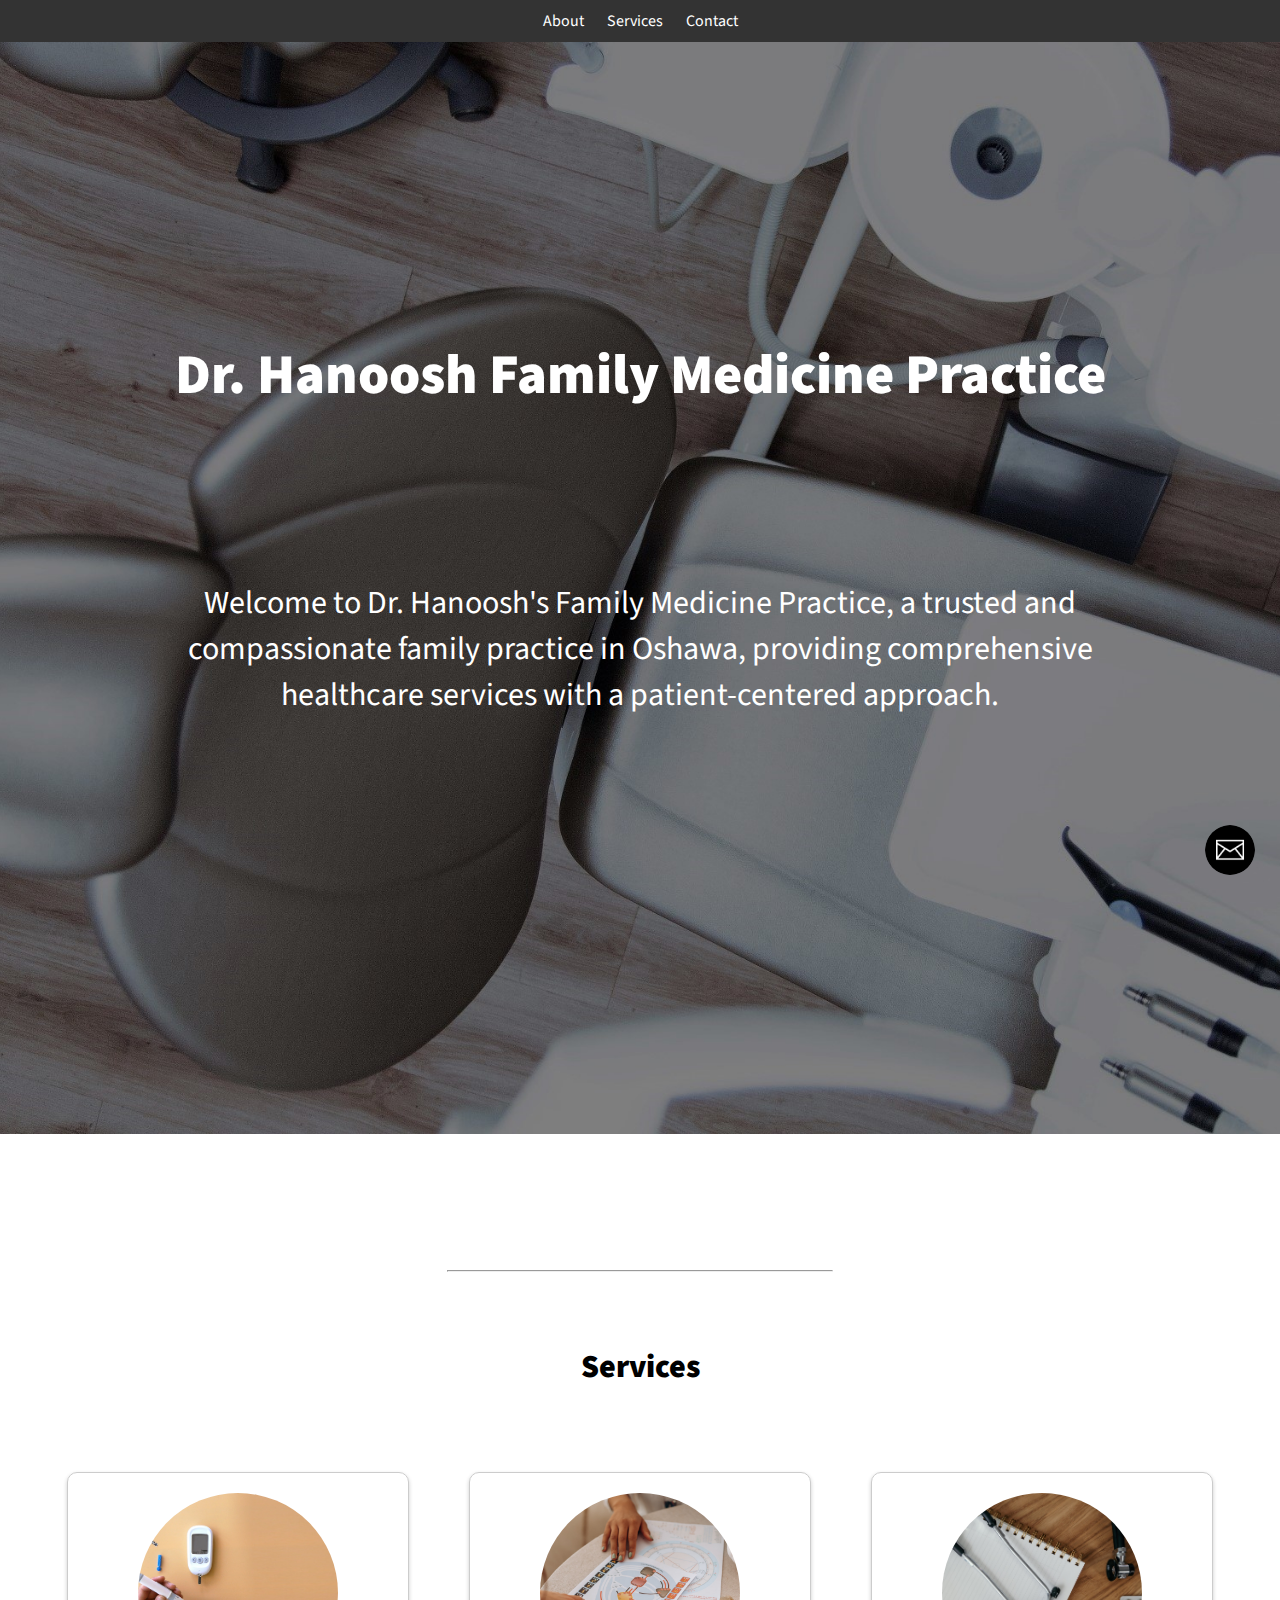
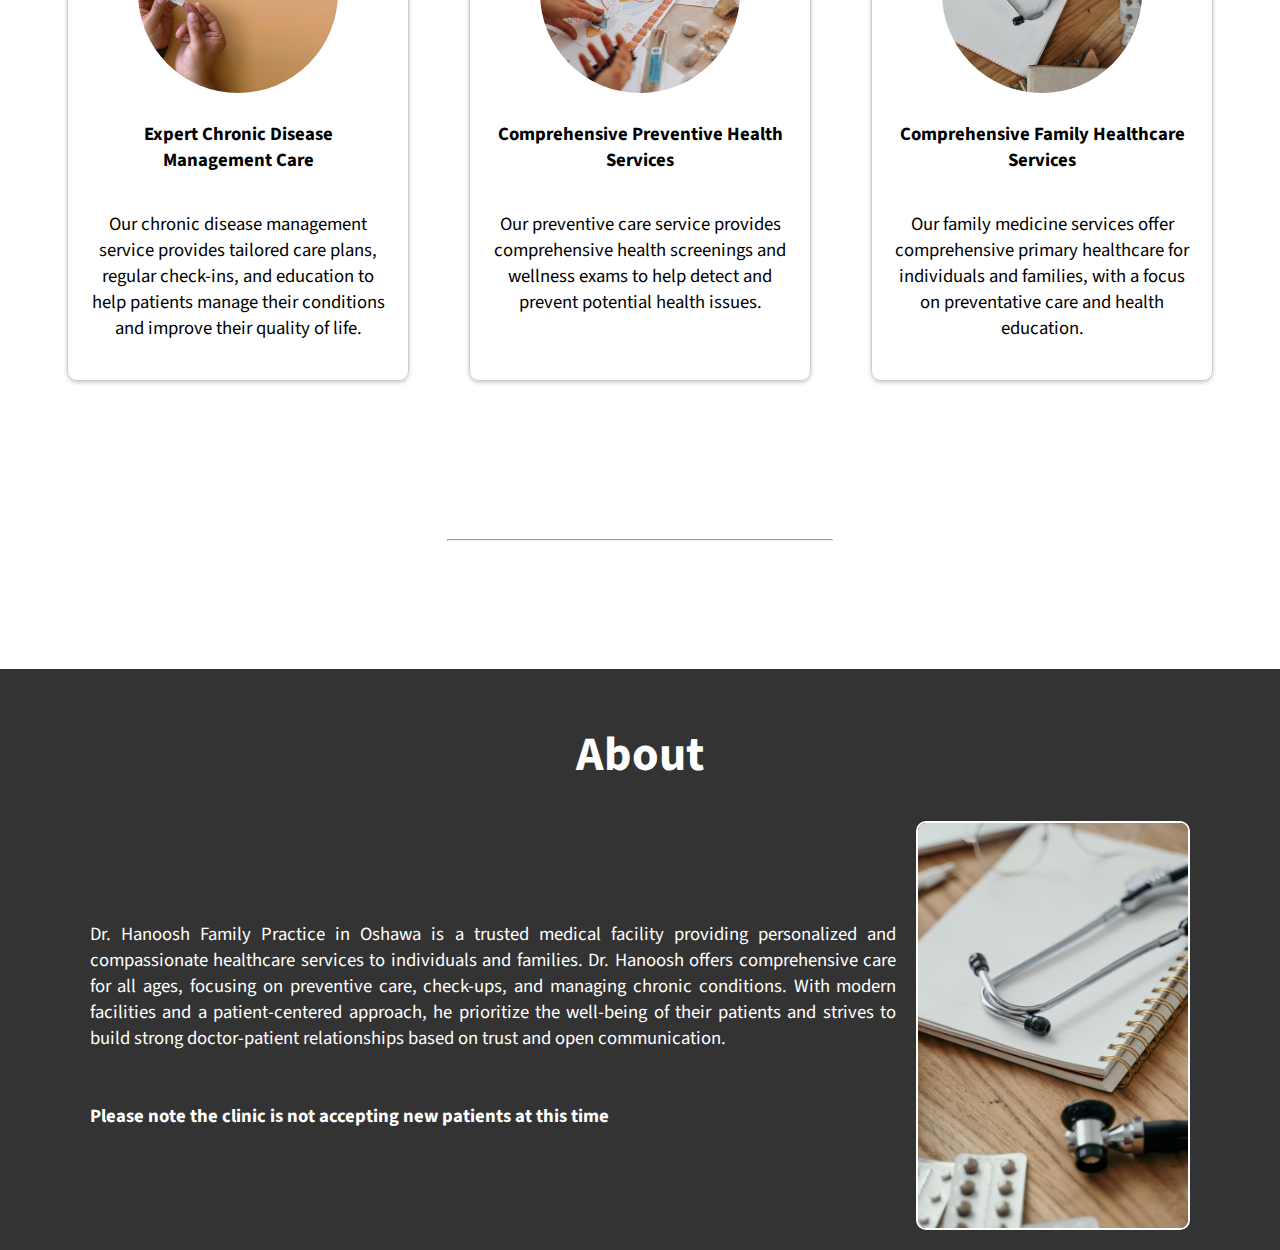
==== index.html @ 09a57700 "Add files via upload" ====
<!DOCTYPE html>
<html lang="en">
<head>
    <meta charset="UTF-8">
    <meta name="viewport" content="width=device-width, initial-scale=1.0">
    <title>Dr. Hanoosh</title>
    <link rel="stylesheet" href="styles.css"> <!-- External CSS file for styling -->
    <link rel="preconnect" href="https://fonts.googleapis.com">
    <link rel="preconnect" href="https://fonts.gstatic.com" crossorigin>
    <link href="https://fonts.googleapis.com/css2?family=Cairo:wght@300;400&family=Raleway:wght@300;700&family=Source+Sans+Pro:wght@300&display=swap" rel="stylesheet">
    <style>
        body {
            display: flex;
            flex-direction: column;
            align-items: center;
            justify-content: center;
            min-height: 100vh;
            margin: 0;
            padding: 0;
            font-family: 'Cairo', sans-serif;
            font-family: 'Raleway', sans-serif;
            font-family: 'Source Sans Pro', sans-serif;
            overflow-x: hidden;
        }

        ul {
            list-style-type: none;
        }

        .card-container {
            display: flex;
            justify-content: center;
        }

        .card {
            display: flex;
            flex-direction: column;
            align-items: center;
            text-align: center;
            width: 300px;
            padding: 20px;
            border: 1px solid #ccc;
            border-radius: 10px;
            margin: 30px;
            transition: transform 0.3s, box-shadow 0.3s;
            box-shadow: 0 2px 4px rgba(0, 0, 0, 0.2);
            margin-top:5%;
        }

            .card img {
                width: 200px;
                height: 200px;
                object-fit: cover;
                border-radius: 50%;
                margin-bottom: 10px;
            }

            .card:hover {
                transform: scale(1.1);
                box-shadow: 0 4px 8px rgba(0, 0, 0, 0.5);
            }


        header {
            width: 100%;
            background-color: #333;
            padding: 10px 0;
            color: white;
            text-align: center;

        }

            header h1 {
                margin: 0;
                font-size: 24px;
            }

        nav ul {
            list-style-type: none;
            margin: 0;
            padding: 0;
        }

            nav ul li {
                display: inline;
                margin: 0 10px;
            }

                nav ul li a {
                    text-decoration: none;
                    color: #fff;
                }

        section {
            width: 100%;
            padding: 20px;
            text-align: center;
        }

        footer {
            width: 100%;
            background-color: #333;
            padding: 10px 0;
            color: #fff;
            text-align: center;
            position: fixed;
            bottom: 0;
        }

        #about {
            background-image: url("uno.jpg");
            background-repeat: no-repeat;
            background-size: cover;
            width: 100%;
            color: white;
            margin-bottom: 10%;
            padding-top: 20%;
            padding-bottom: 20%;
        }
        hr{
            width:30%;
        }
        #end {
            background-color: #333;
            color:white;
        }
        .About {
            display: flex;
            align-items: center;
            padding-left: 7%;
            padding-right: 7%;
        }

            .About p {
                flex: 1;
            }

            .About img {
                width: 270px;
                height: auto;
                border: 2px solid #fff;
                border-radius: 10px;
                margin-left: 20px;
            }
            p{
                font-size:14pt;
            }



        .floating-contact-form {
            position: fixed;
            bottom: 20px;
            right: 20px;
            z-index: 9999;
        }

        .toggle-form {
            cursor: pointer;
            display: flex;
            align-items: center;
            justify-content: center;
            border: none;
            background-color: transparent;
            border-radius: 50%;
            width: 60px;
            height: 60px;
            padding: 0;
            transition: transform 0.5s ease, box-shadow 0.3s;
        }

            .toggle-form img {
                border-radius: 50%;
            }

            .toggle-form:hover {
                transform: translateY(-5px);
                box-shadow: 0 6px 12px rgba(0, 0, 0, 0.3);
            }

        .contact-form-container {
            display: none;
            position: absolute;
            bottom: 50px;
            right: 0;
            width: 300px;
            padding: 20px;
            background-color: #fff;
            border-radius: 5px;
            box-shadow: 0 10px 14px rgba(0, 0, 0, 0.3);
        }

            .contact-form-container h3 {
                margin-top: 0;
                font-size: 18px;
                text-align: center;
            }

            .contact-form-container form input,
            .contact-form-container form textarea {
                width: 100%;
                margin-bottom: 10px;
                padding: 8px;
                border: 1px solid #ccc;
                border-radius: 5px;
                box-sizing: border-box;
                display: block;
                margin-left: auto;
                margin-right: auto;
            }

            .contact-form-container form textarea {
                height: 80px;
            }

            .contact-form-container form button {
                background-color: #337ab7;
                color: white;
                border: none;
                padding: 10px 20px;
                cursor: pointer;
                display: block;
                margin-left: auto;
                margin-right: auto;
            }



        
    </style>
</head>
<body>
    <header>
        <nav>
            <ul>
                <li><a href="#ab" onclick="scrollToAbout()">About</a></li>
                <li><a href="#service" onclick="scrollToAbout()">Services</a></li>
                <li><a href="#e">Contact</a></li>
            </ul>
        </nav>
    </header>

    <section id="about">
        <div class="mt-4">
            <h1 style="font-size:42pt;"><b>Dr. Hanoosh Family Medicine Practice</b></h1>
            <p style="padding:10%; font-size:xx-large;">Welcome to Dr. Hanoosh's Family Medicine Practice, a trusted and compassionate family practice in Oshawa, providing comprehensive healthcare services with a patient-centered approach.</p>
        </div>
        <spacer></spacer>

    </section>

    <hr />

    <h1 style="align-content:center; margin-top:5%;" id="service"><b>Services</b></h1>
    <div class="card-container">
        <div class="card">
            <img src="c1.jpg" alt="Image 1">
            <h3>Expert Chronic Disease Management Care</h3>
            <p>Our chronic disease management service provides tailored care plans, regular check-ins, and education to help patients manage their conditions and improve their quality of life.</p>
        </div>

        <div class="card">
            <img src="image2.jpg" alt="Image 2">
            <h3>Comprehensive Preventive Health Services</h3>
            <p>Our preventive care service provides comprehensive health screenings and wellness exams to help detect and prevent potential health issues.</p>
        </div>

        <div class="card">
            <img src="image3.jpg" alt="Image 3">
            <h3>Comprehensive Family Healthcare Services</h3>
            <p>Our family medicine services offer comprehensive primary healthcare for individuals and families, with a focus on preventative care and health education.</p>
        </div>
    </div>
    <hr style="margin:10%" />
    <section id="end">
        <h1 style="font-size:36pt;" id="ab">About</h1>
        <div class="About">
            <p style="text-align:justify;">
                Dr. Hanoosh Family Practice in Oshawa is a trusted medical facility providing personalized and compassionate healthcare services to individuals and families.
                Dr. Hanoosh offers comprehensive care for all ages, focusing on preventive care, check-ups, and managing chronic conditions.
                With modern facilities and a patient-centered approach,
                he prioritize the well-being of their patients and strives to build strong doctor-patient relationships based on trust and open communication.
                <br /><br /> </br><b>Please note the clinic is not accepting new patients at this time</b>
            </p>

            <img src="doctor.jpg" alt="Doctor Image">
        </div>

    </section>
    </div>


    <script src="https://code.jquery.com/jquery-3.6.0.min.js"></script>

    <script>
        $(document).ready(function () {
            $('a[href^="#"]').on('click', function (event) {
                event.preventDefault();
                var target = $(this.getAttribute('href'));
                if (target.length) {
                    $('html, body').stop().animate({
                        scrollTop: target.offset().top
                    }, 1000);
                }
            });
        });



    </script>

    <div class="floating-contact-form">
        <button class="toggle-form" onclick="toggleContactForm()">
            <img src="email.png" alt="Email" width="50" height="50">
        </button>

        <div class="contact-form-container">
            <h3>Contact Form</h3>
            <form id="contact-form" onsubmit="submitContactForm(event)">
                <input type="text" name="name" placeholder="Your Name" required>
                <input type="email" name="email" placeholder="Your Email" required>
                <textarea name="message" placeholder="Your Message" required></textarea>
                <button type="submit">Send</button>
            </form>
        </div>
    </div>

    <script>
        function toggleContactForm() {
            var formContainer = document.querySelector('.contact-form-container');
            formContainer.style.display = formContainer.style.display === 'none' ? 'block' : 'none';
        }

        function submitContactForm(event) {
            event.preventDefault();

            // Get the form values
            var name = document.querySelector('input[name="name"]').value;
            var email = document.querySelector('input[name="email"]').value;
            var message = document.querySelector('textarea[name="message"]').value;

            // Create a FormData object
            var formData = new FormData();
            formData.append('name', name);
            formData.append('email', email);
            formData.append('message', message);

            // Use AJAX to send the form data to the PHP script
            var xhr = new XMLHttpRequest();
            xhr.open('POST', 'contact-form-handler.php', true);
            xhr.onload = function () {
                if (this.status === 200 && this.responseText.trim() == 'success') {
                    // The email was successfully sent
                    // Clear the form inputs
                    document.querySelector('#contact-form').reset();
                } else {
                    // Something went wrong
                    console.error('An error occurred: ' + this.responseText);
                }
            };
            xhr.send(formData);
        }

    </script>






</body>

</html>
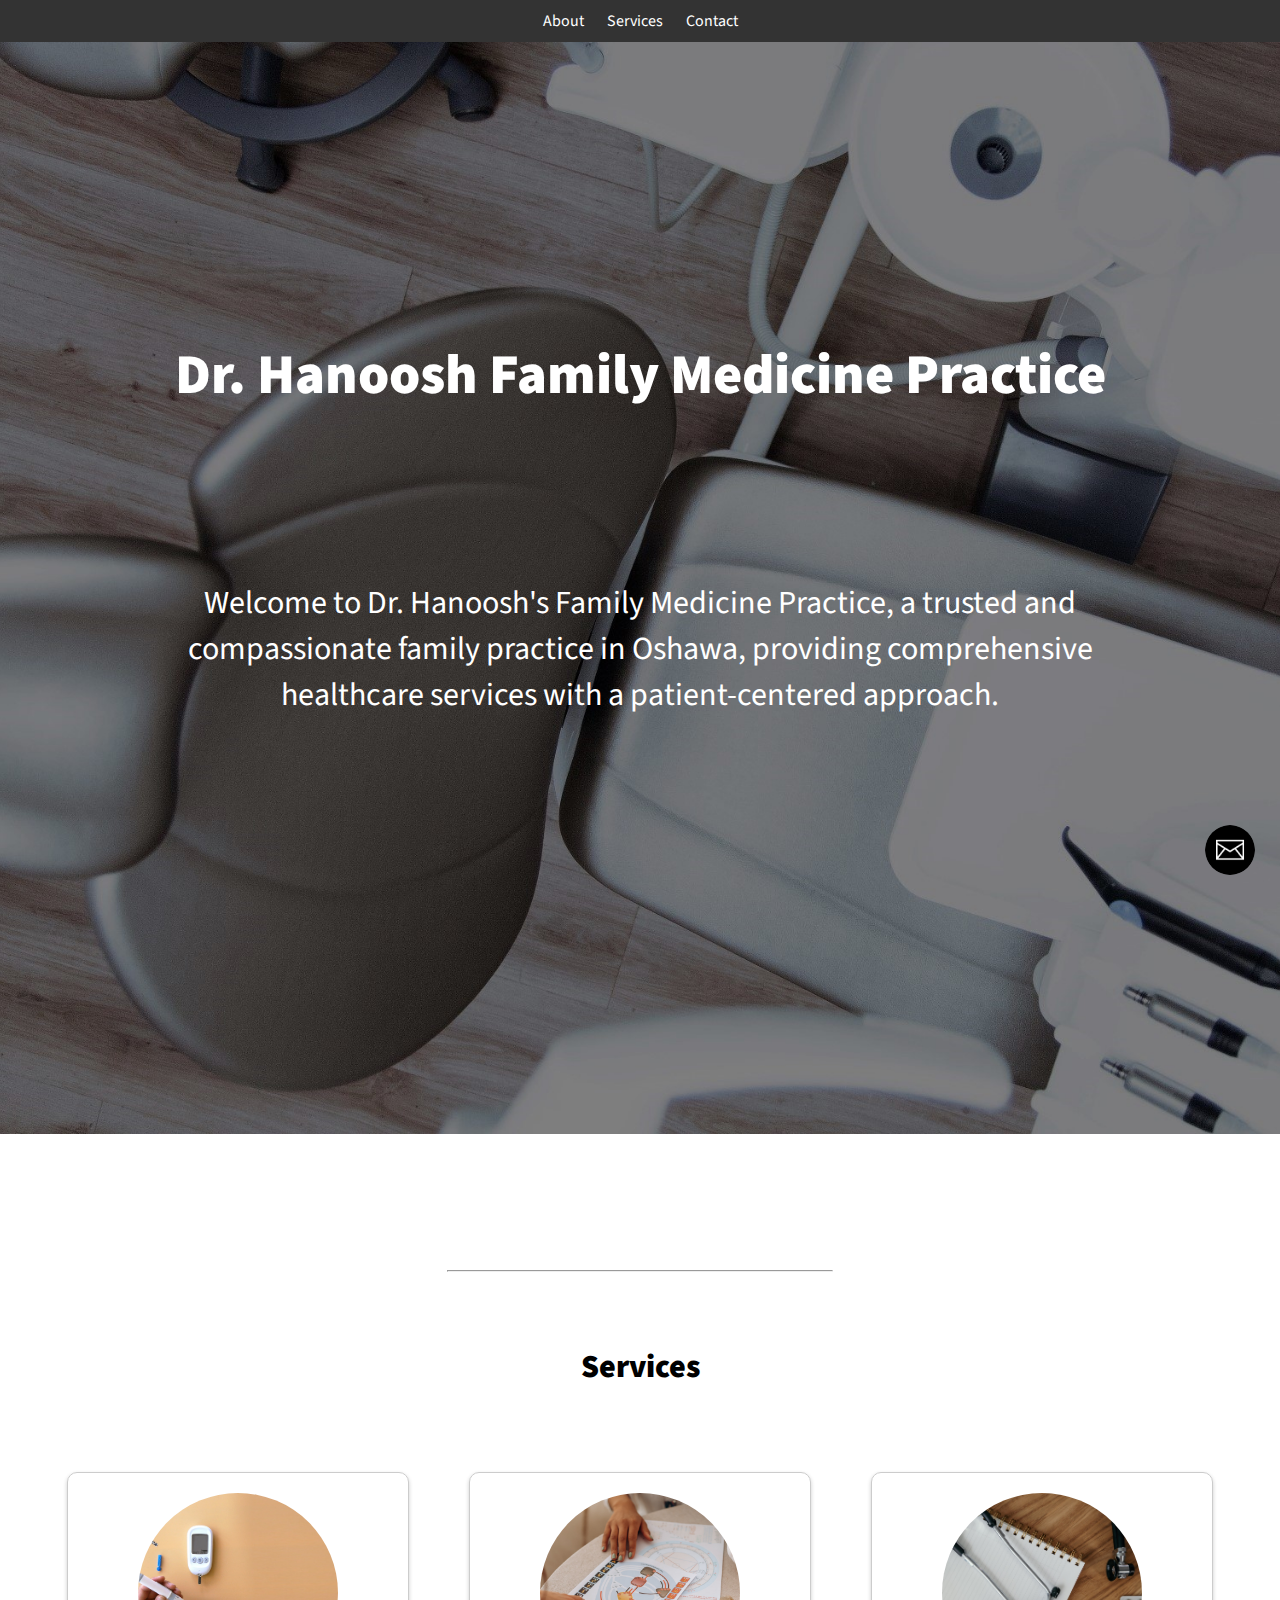
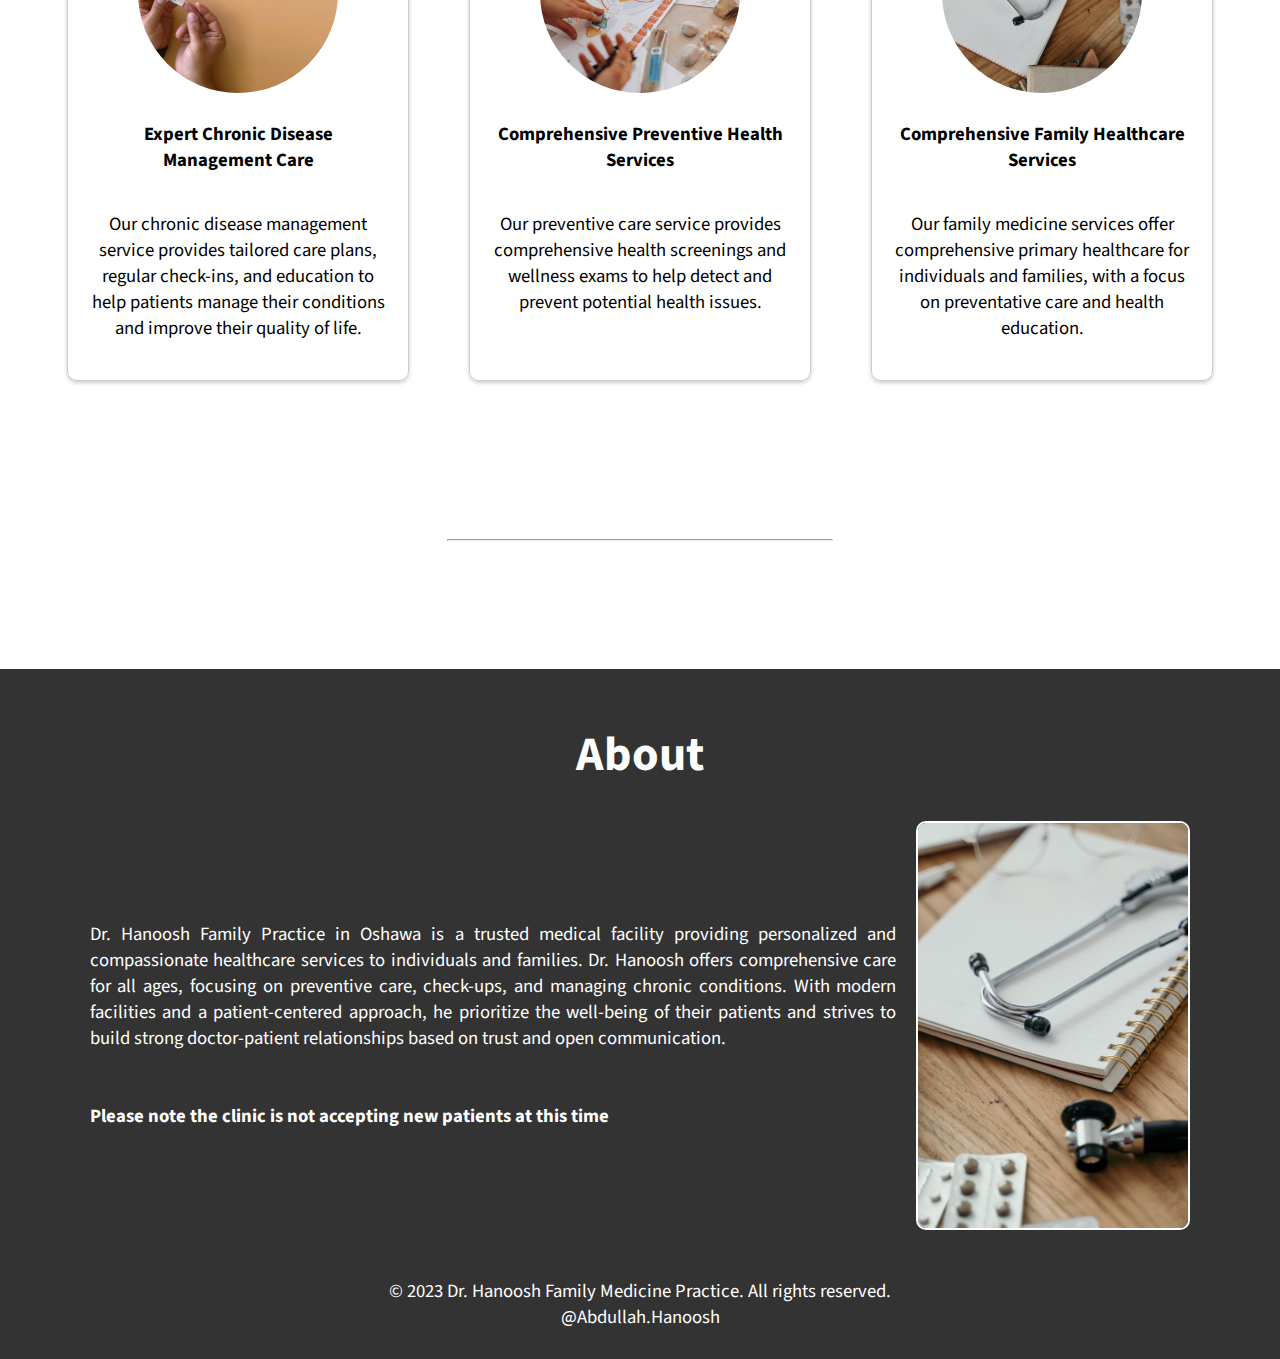
==== commit 110748c0: "Add files via upload" ====
--- a/index.html
+++ b/index.html
@@ -1,4 +1,4 @@
-<!DOCTYPE html>
+﻿<!DOCTYPE html>
 <html lang="en">
 <head>
     <meta charset="UTF-8">
@@ -8,6 +8,7 @@
     <link rel="preconnect" href="https://fonts.googleapis.com">
     <link rel="preconnect" href="https://fonts.gstatic.com" crossorigin>
     <link href="https://fonts.googleapis.com/css2?family=Cairo:wght@300;400&family=Raleway:wght@300;700&family=Source+Sans+Pro:wght@300&display=swap" rel="stylesheet">
+    <meta name="viewport" content="width=device-width, initial-scale=1.0">
     <style>
         body {
             display: flex;
@@ -21,6 +22,12 @@
             font-family: 'Raleway', sans-serif;
             font-family: 'Source Sans Pro', sans-serif;
             overflow-x: hidden;
+            display: flex;
+            flex-direction: column;
+        }
+
+        main {
+            flex: 1 0 auto;
         }
 
         ul {
@@ -44,7 +51,7 @@
             margin: 30px;
             transition: transform 0.3s, box-shadow 0.3s;
             box-shadow: 0 2px 4px rgba(0, 0, 0, 0.2);
-            margin-top:5%;
+            margin-top: 5%;
         }
 
             .card img {
@@ -67,7 +74,6 @@
             padding: 10px 0;
             color: white;
             text-align: center;
-
         }
 
             header h1 {
@@ -100,11 +106,10 @@
         footer {
             width: 100%;
             background-color: #333;
+            color: #fff;
             padding: 10px 0;
-            color: #fff;
             text-align: center;
-            position: fixed;
-            bottom: 0;
+            flex-shrink: 0;
         }
 
         #about {
@@ -117,13 +122,16 @@
             padding-top: 20%;
             padding-bottom: 20%;
         }
-        hr{
-            width:30%;
-        }
+
+        hr {
+            width: 30%;
+        }
+
         #end {
             background-color: #333;
-            color:white;
-        }
+            color: white;
+        }
+
         .About {
             display: flex;
             align-items: center;
@@ -142,9 +150,10 @@
                 border-radius: 10px;
                 margin-left: 20px;
             }
-            p{
-                font-size:14pt;
-            }
+
+        p {
+            font-size: 14pt;
+        }
 
 
 
@@ -223,10 +232,6 @@
                 margin-left: auto;
                 margin-right: auto;
             }
-
-
-
-        
     </style>
 </head>
 <body>
@@ -235,7 +240,7 @@
             <ul>
                 <li><a href="#ab" onclick="scrollToAbout()">About</a></li>
                 <li><a href="#service" onclick="scrollToAbout()">Services</a></li>
-                <li><a href="#e">Contact</a></li>
+                <li><a href="contact.html">Contact</a></li>
             </ul>
         </nav>
     </header>
@@ -366,7 +371,11 @@
 
 
 
-
+    <footer>
+        <div class="footer-container">
+            <p>&copy; 2023 Dr. Hanoosh Family Medicine Practice. All rights reserved.<br />@Abdullah.Hanoosh</p>
+        </div>
+    </footer>
 
 </body>
 
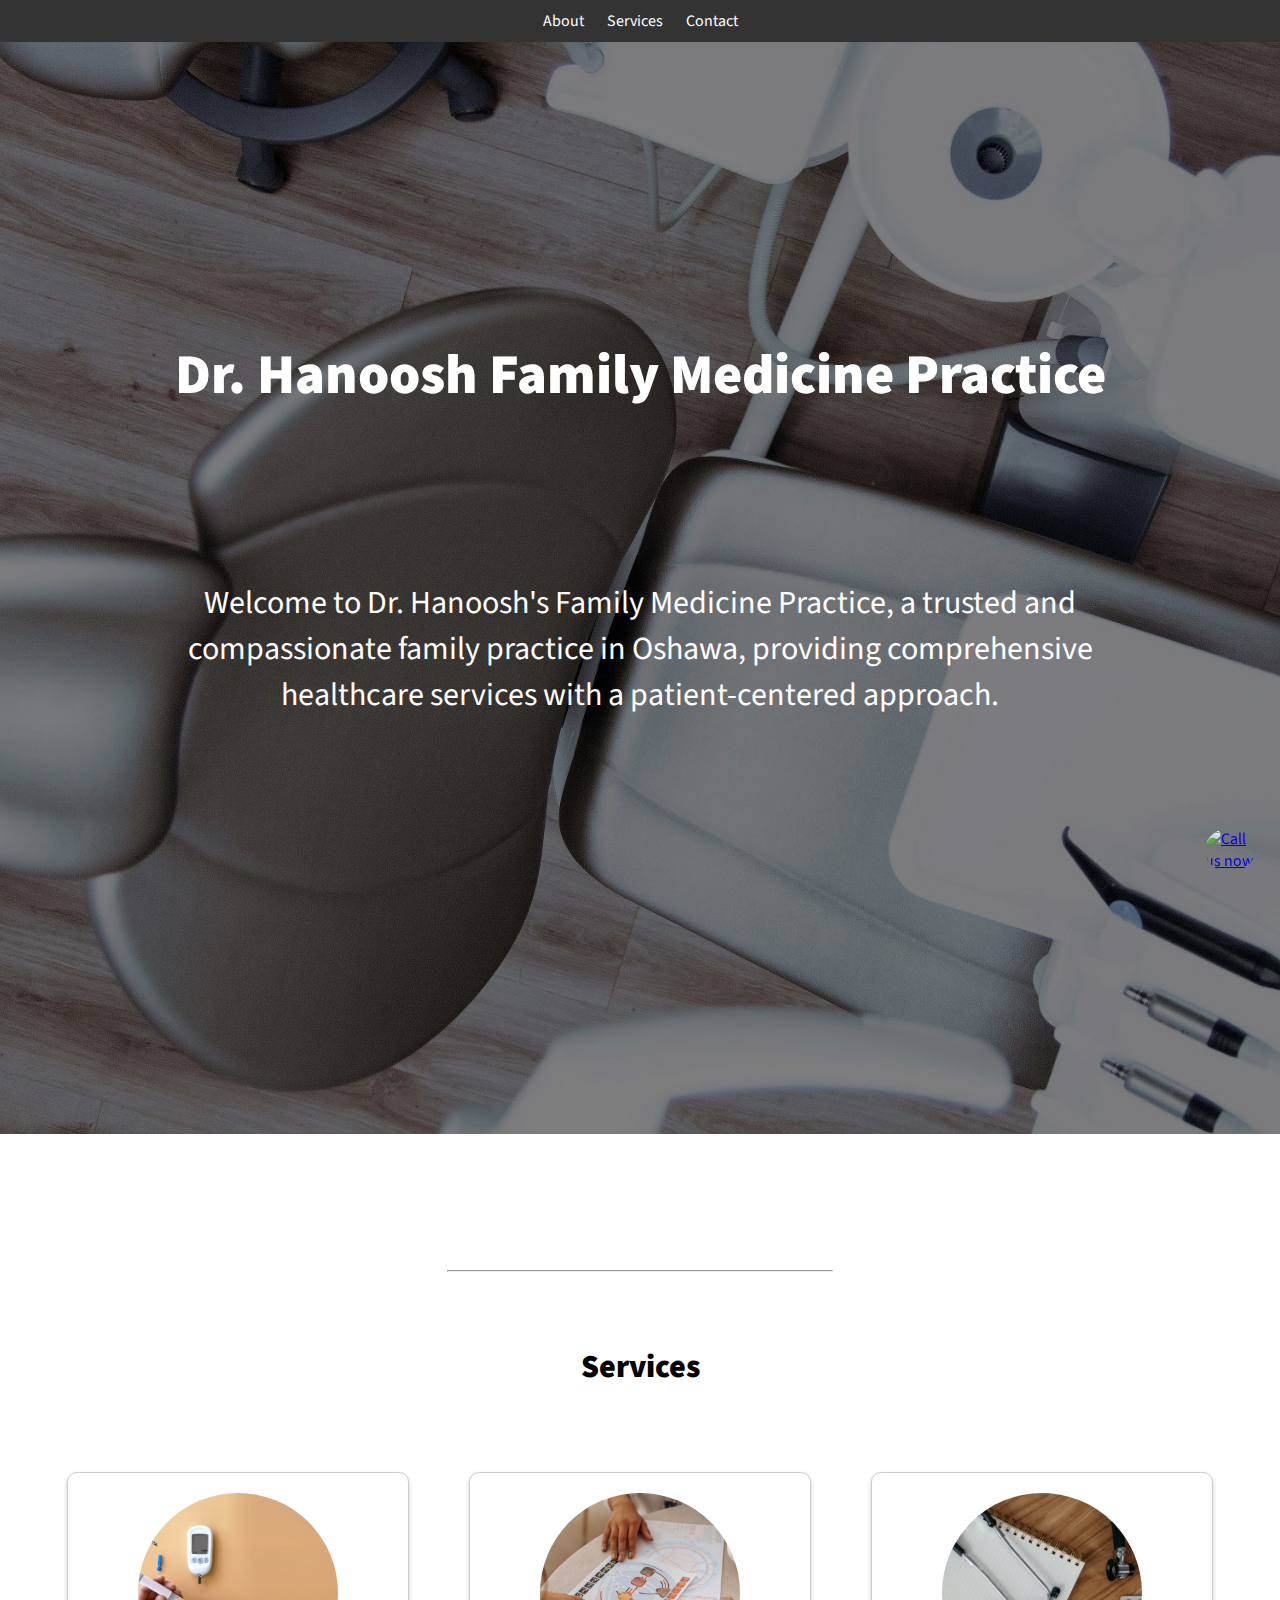
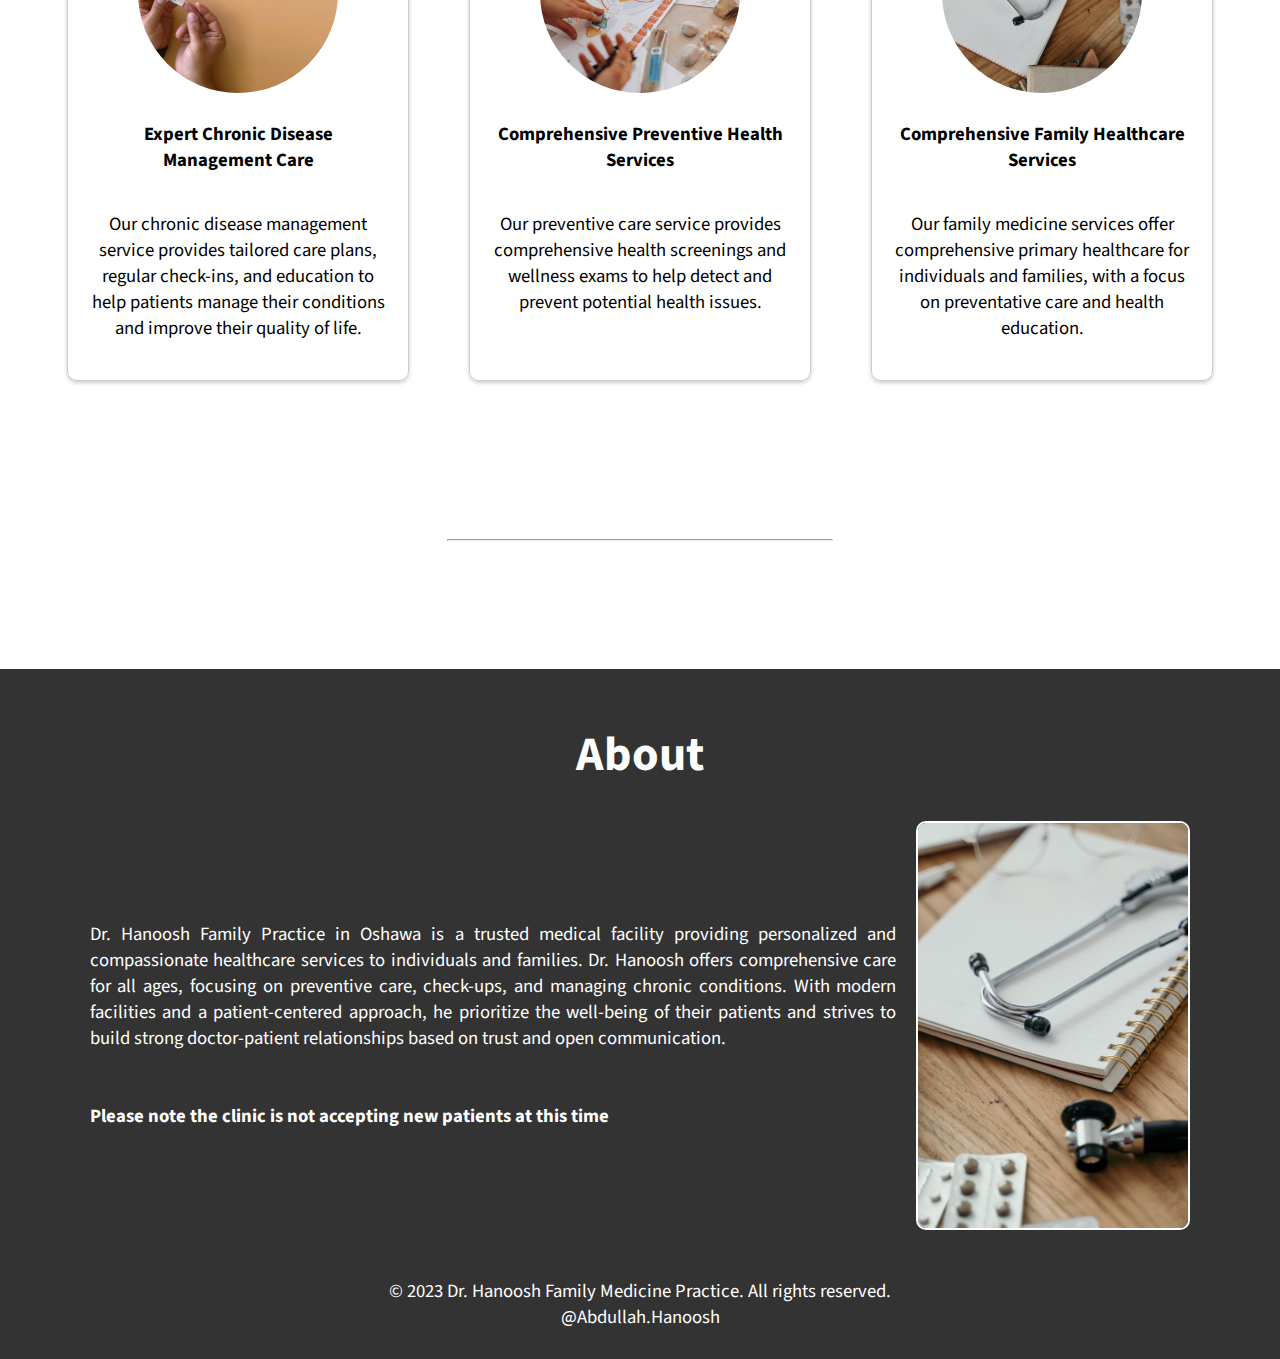
==== commit f1a84a41: "Update index.html" ====
--- a/index.html
+++ b/index.html
@@ -1,4 +1,4 @@
-﻿<!DOCTYPE html>
+<!DOCTYPE html>
 <html lang="en">
 <head>
     <meta charset="UTF-8">
@@ -25,6 +25,40 @@
             display: flex;
             flex-direction: column;
         }
+        @media screen and (max-width: 600px) {
+            body {
+                padding: 20px;
+            }
+
+            .card-container {
+                flex-direction: column;
+            }
+
+            .card {
+                margin: 10px auto;
+            }
+
+            .About {
+                flex-direction: column-reverse;
+                align-items: center;
+                text-align: center;
+            }
+
+                .About img {
+                    margin: 20px auto;
+                    width: 100%;
+                }
+
+            .floating-contact-form {
+                left: 20px;
+                right: 20px;
+            }
+
+            .contact-form-container {
+                width: 100%;
+                bottom: 70px;
+            }
+        }
 
         main {
             flex: 1 0 auto;
@@ -155,83 +189,7 @@
             font-size: 14pt;
         }
 
-
-
-        .floating-contact-form {
-            position: fixed;
-            bottom: 20px;
-            right: 20px;
-            z-index: 9999;
-        }
-
-        .toggle-form {
-            cursor: pointer;
-            display: flex;
-            align-items: center;
-            justify-content: center;
-            border: none;
-            background-color: transparent;
-            border-radius: 50%;
-            width: 60px;
-            height: 60px;
-            padding: 0;
-            transition: transform 0.5s ease, box-shadow 0.3s;
-        }
-
-            .toggle-form img {
-                border-radius: 50%;
-            }
-
-            .toggle-form:hover {
-                transform: translateY(-5px);
-                box-shadow: 0 6px 12px rgba(0, 0, 0, 0.3);
-            }
-
-        .contact-form-container {
-            display: none;
-            position: absolute;
-            bottom: 50px;
-            right: 0;
-            width: 300px;
-            padding: 20px;
-            background-color: #fff;
-            border-radius: 5px;
-            box-shadow: 0 10px 14px rgba(0, 0, 0, 0.3);
-        }
-
-            .contact-form-container h3 {
-                margin-top: 0;
-                font-size: 18px;
-                text-align: center;
-            }
-
-            .contact-form-container form input,
-            .contact-form-container form textarea {
-                width: 100%;
-                margin-bottom: 10px;
-                padding: 8px;
-                border: 1px solid #ccc;
-                border-radius: 5px;
-                box-sizing: border-box;
-                display: block;
-                margin-left: auto;
-                margin-right: auto;
-            }
-
-            .contact-form-container form textarea {
-                height: 80px;
-            }
-
-            .contact-form-container form button {
-                background-color: #337ab7;
-                color: white;
-                border: none;
-                padding: 10px 20px;
-                cursor: pointer;
-                display: block;
-                margin-left: auto;
-                margin-right: auto;
-            }
+       
     </style>
 </head>
 <body>
@@ -314,59 +272,45 @@
 
     </script>
 
-    <div class="floating-contact-form">
-        <button class="toggle-form" onclick="toggleContactForm()">
-            <img src="email.png" alt="Email" width="50" height="50">
-        </button>
-
-        <div class="contact-form-container">
-            <h3>Contact Form</h3>
-            <form id="contact-form" onsubmit="submitContactForm(event)">
-                <input type="text" name="name" placeholder="Your Name" required>
-                <input type="email" name="email" placeholder="Your Email" required>
-                <textarea name="message" placeholder="Your Message" required></textarea>
-                <button type="submit">Send</button>
-            </form>
-        </div>
+
+    <style>
+
+        .floating-call-button {
+            position: fixed;
+            bottom: 20px;
+            right: 20px;
+            z-index: 9999;
+        }
+
+        .toggle-form {
+            cursor: pointer;
+            display: flex;
+            align-items: center;
+            justify-content: center;
+            border: none;
+            background-color: transparent;
+            border-radius: 50%;
+            width: 60px;
+            height: 60px;
+            padding: 0;
+            transition: transform 0.5s ease, box-shadow 0.3s;
+        }
+
+            .toggle-form img {
+                border-radius: 50%;
+            }
+
+            .toggle-form:hover {
+                transform: translateY(-5px);
+                box-shadow: 0 6px 12px rgba(0, 0, 0, 0.3);
+            }
+    </style>
+    <div class="floating-call-button">
+        <a href="tel:+19052403455" class="toggle-form" title="Call">
+            <img src="po.png" style="width:50px; height:auto;" alt="Call us now">
+        </a>
     </div>
 
-    <script>
-        function toggleContactForm() {
-            var formContainer = document.querySelector('.contact-form-container');
-            formContainer.style.display = formContainer.style.display === 'none' ? 'block' : 'none';
-        }
-
-        function submitContactForm(event) {
-            event.preventDefault();
-
-            // Get the form values
-            var name = document.querySelector('input[name="name"]').value;
-            var email = document.querySelector('input[name="email"]').value;
-            var message = document.querySelector('textarea[name="message"]').value;
-
-            // Create a FormData object
-            var formData = new FormData();
-            formData.append('name', name);
-            formData.append('email', email);
-            formData.append('message', message);
-
-            // Use AJAX to send the form data to the PHP script
-            var xhr = new XMLHttpRequest();
-            xhr.open('POST', 'contact-form-handler.php', true);
-            xhr.onload = function () {
-                if (this.status === 200 && this.responseText.trim() == 'success') {
-                    // The email was successfully sent
-                    // Clear the form inputs
-                    document.querySelector('#contact-form').reset();
-                } else {
-                    // Something went wrong
-                    console.error('An error occurred: ' + this.responseText);
-                }
-            };
-            xhr.send(formData);
-        }
-
-    </script>
 
 
 
@@ -379,4 +323,4 @@
 
 </body>
 
-</html>+</html>
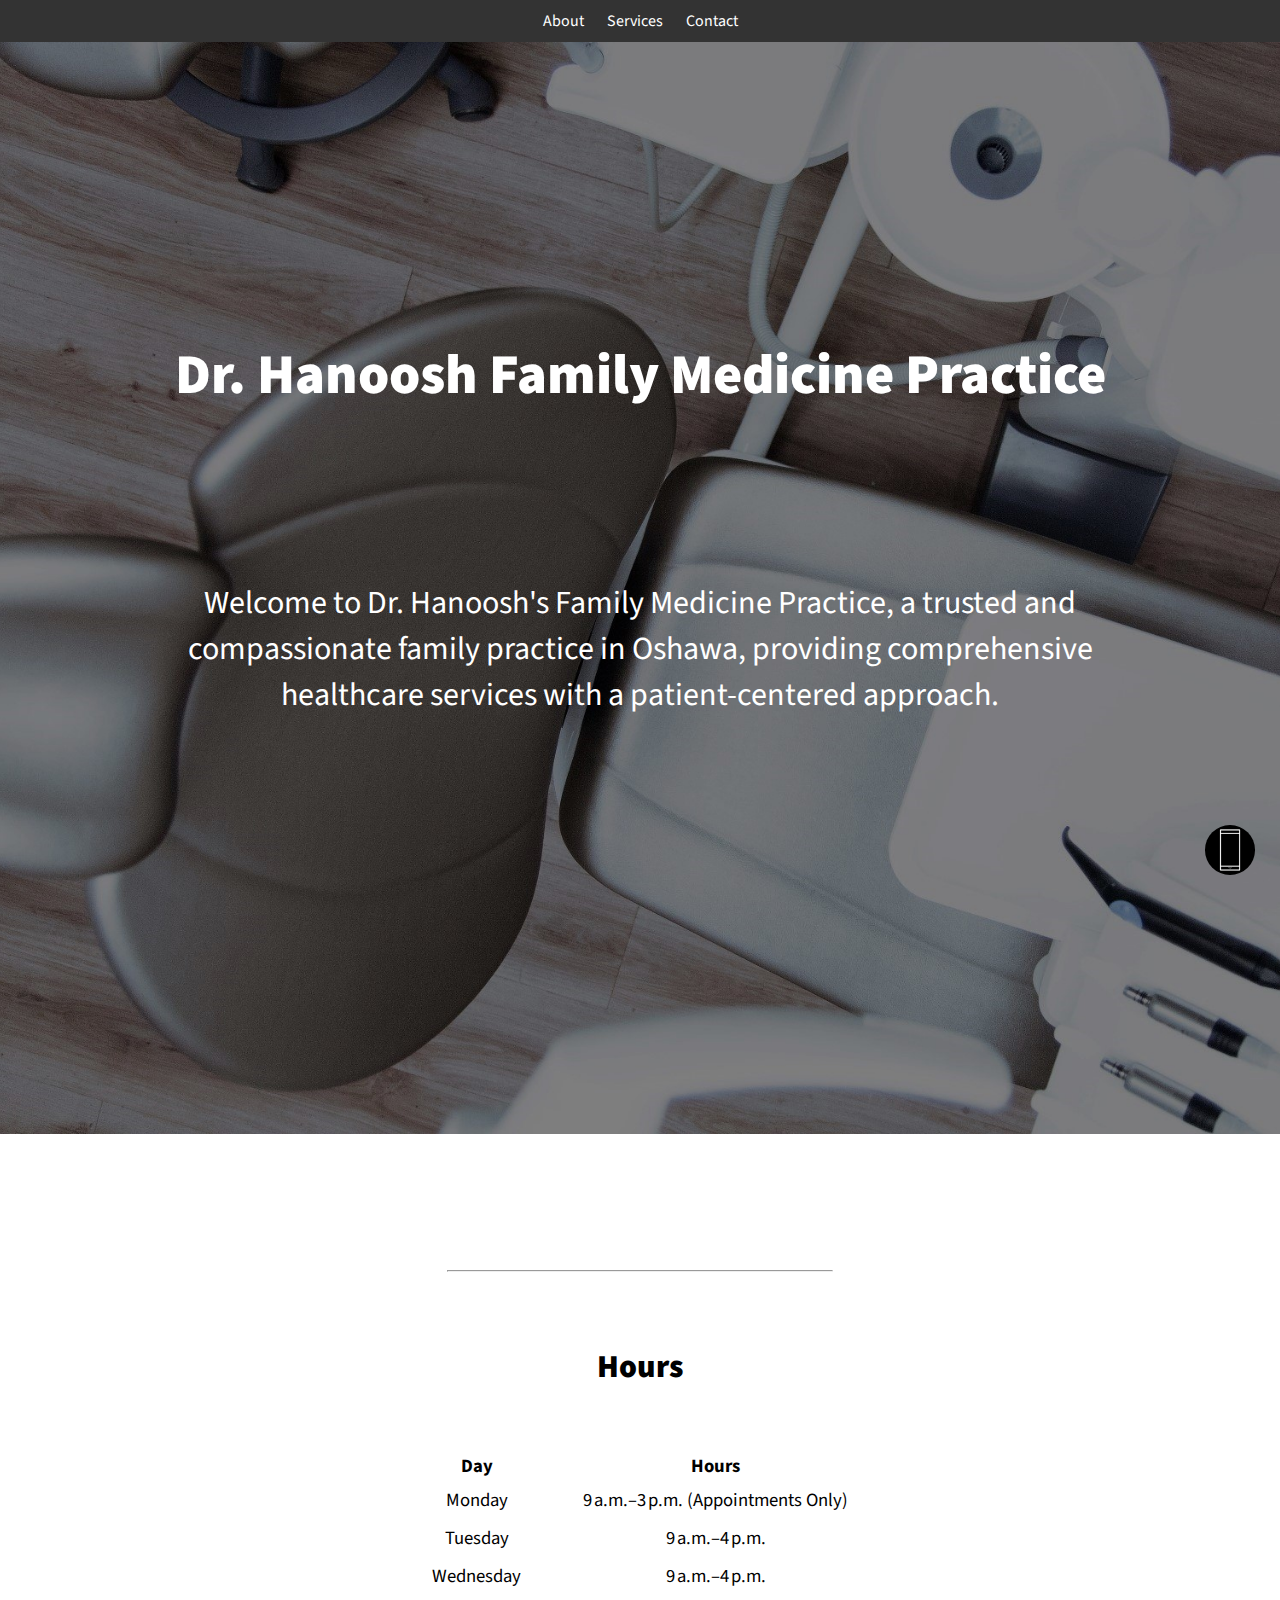
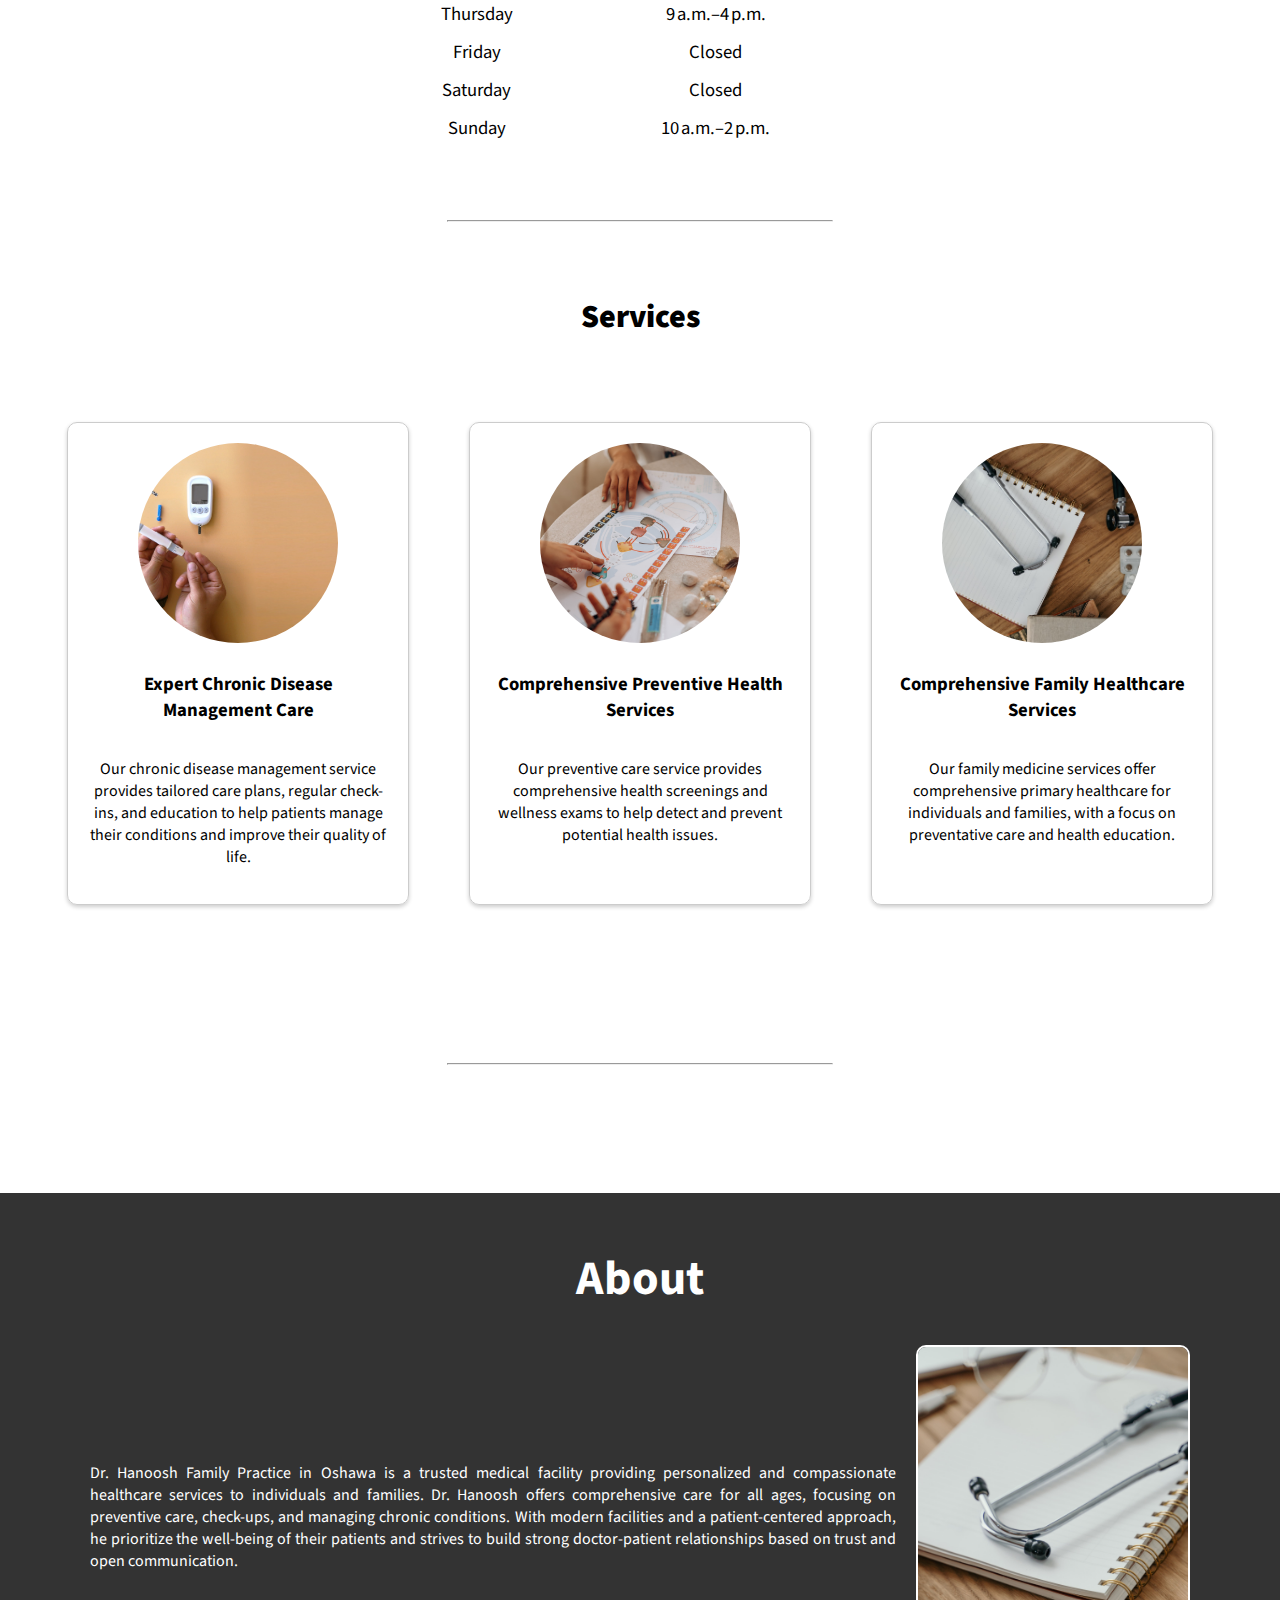
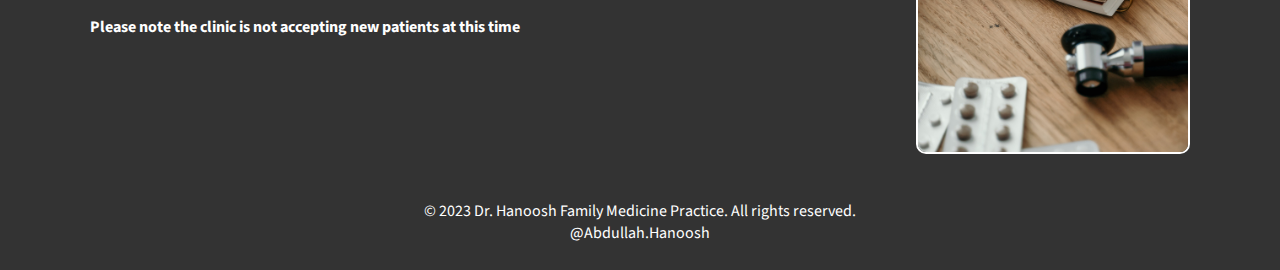
==== commit 4b871072: "Update index.html" ====
--- a/index.html
+++ b/index.html
@@ -184,11 +184,16 @@
                 border-radius: 10px;
                 margin-left: 20px;
             }
-
-        p {
-            font-size: 14pt;
-        }
-
+            
+            #htable{
+                font-size:14pt;
+                text-align:center;
+                table-layout:fixed;
+                
+            }
+                #htable td {
+                    padding: 5px 30px; /* Vertical and horizontal padding */
+                }
        
     </style>
 </head>
@@ -211,7 +216,45 @@
         <spacer></spacer>
 
     </section>
-
+    <hr />
+
+    <h1 style="align-content:center; margin-top:5%; left:50%" id="hours"><b>Hours</b></h1>
+    <div style="padding:5%; margin-top:-2%;" id="hrs">
+        <table id="htable">
+            <tr>
+                <th>Day</th>
+                <th>Hours</th>
+            </tr>
+            <tr>
+                <td>Monday</td>
+                <td>9 a.m.–3 p.m. (Appointments Only)</td>
+            </tr>
+            <tr>
+                <td>Tuesday</td>
+                <td>9 a.m.–4 p.m.</td>
+            </tr>
+            <tr>
+                <td>Wednesday</td>
+                <td>9 a.m.–4 p.m.</td>
+            </tr>
+            <tr>
+                <td>Thursday</td>
+                <td>9 a.m.–4 p.m.</td>
+            </tr>
+            <tr>
+                <td>Friday</td>
+                <td>Closed</td>
+            </tr>
+            <tr>
+                <td>Saturday</td>
+                <td>Closed</td>
+            </tr>
+            <tr>
+                <td>Sunday</td>
+                <td>10 a.m.–2 p.m.</td>
+            </tr>
+        </table>
+    </div>
     <hr />
 
     <h1 style="align-content:center; margin-top:5%;" id="service"><b>Services</b></h1>
@@ -323,4 +366,4 @@
 
 </body>
 
-</html>
+</html>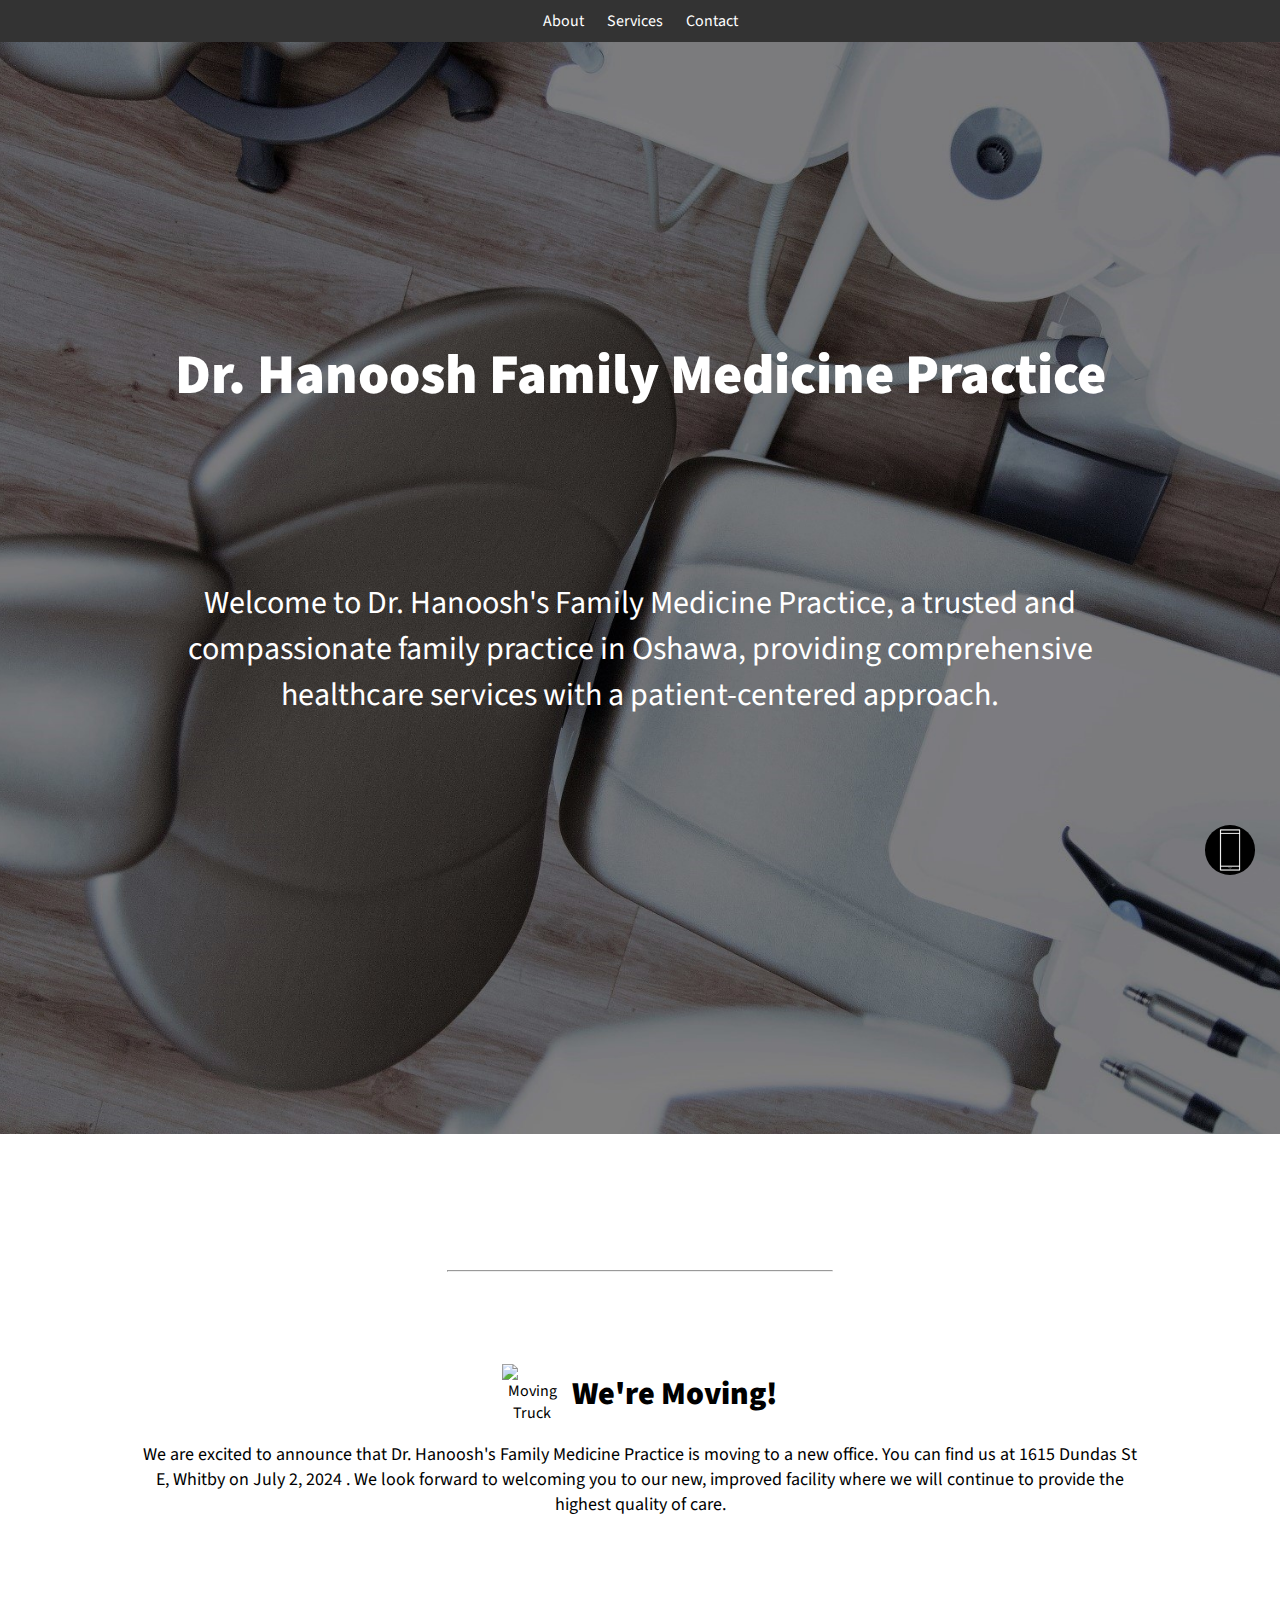
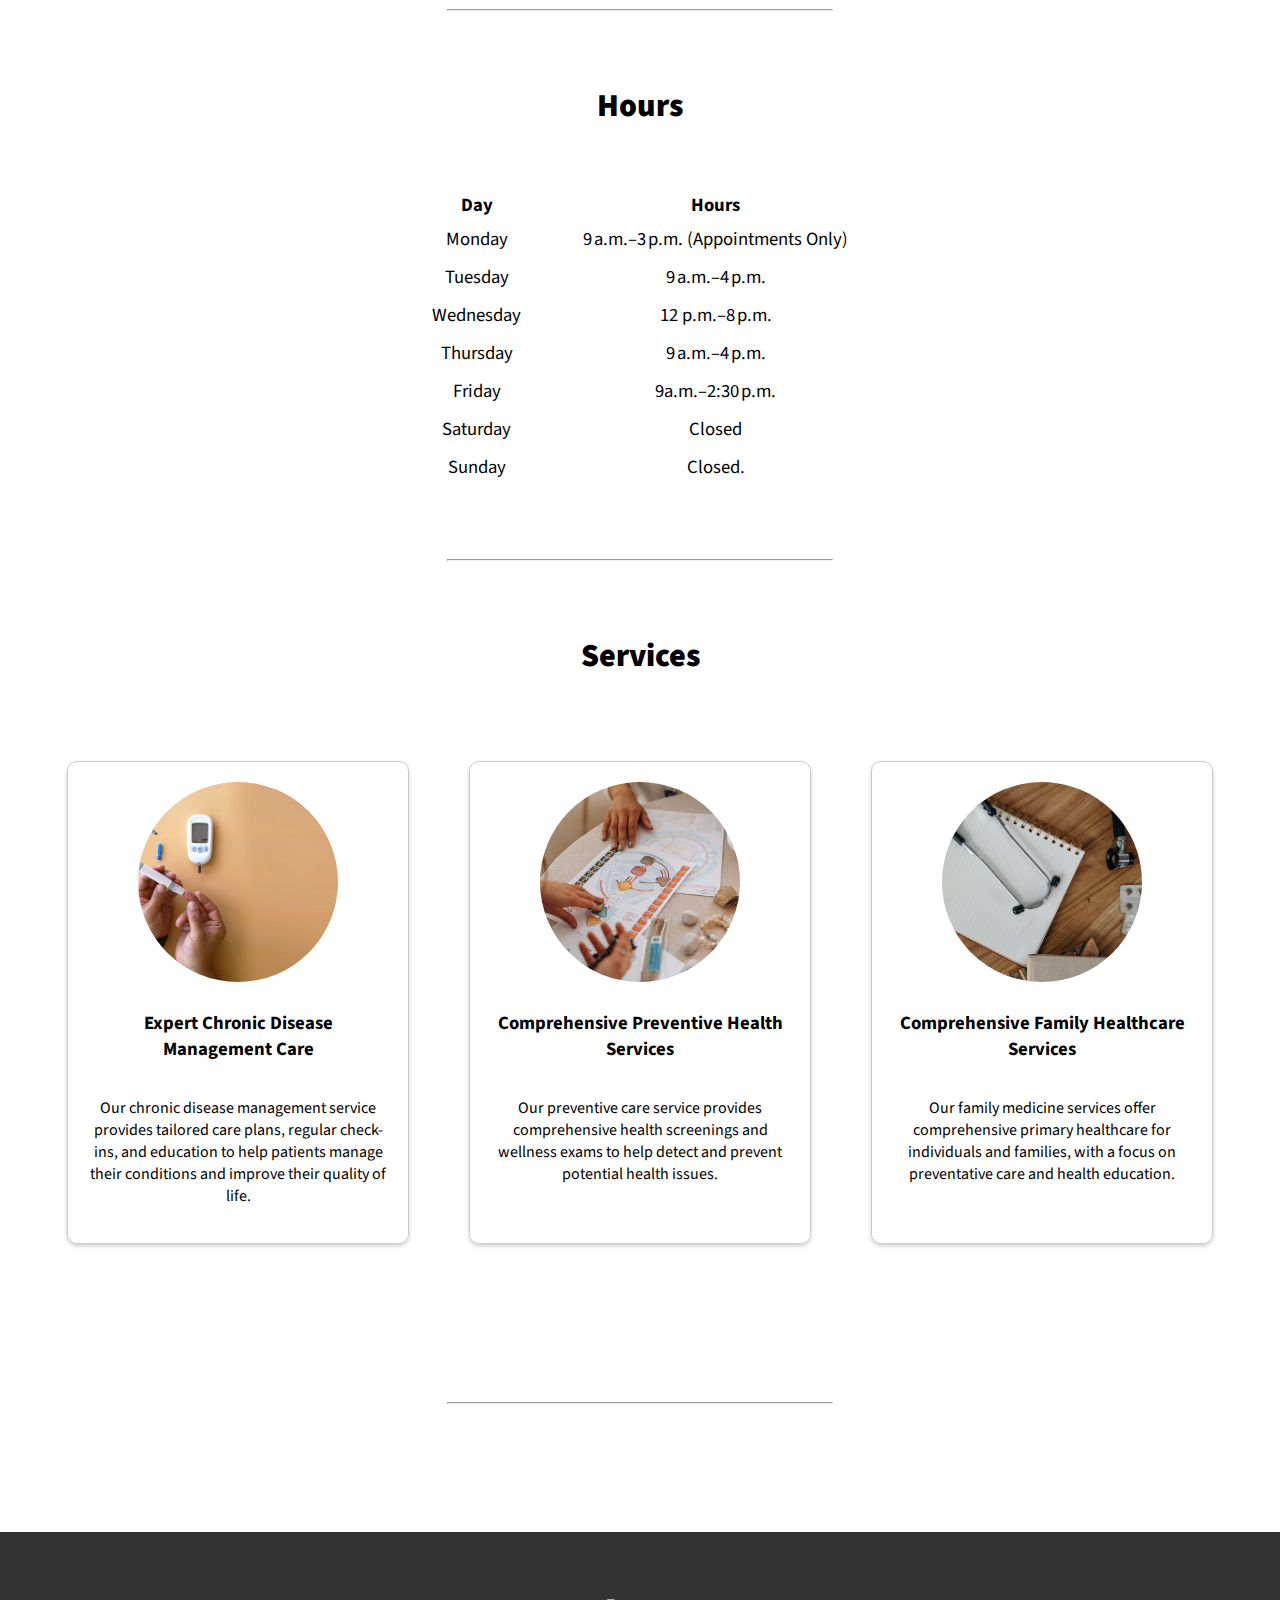
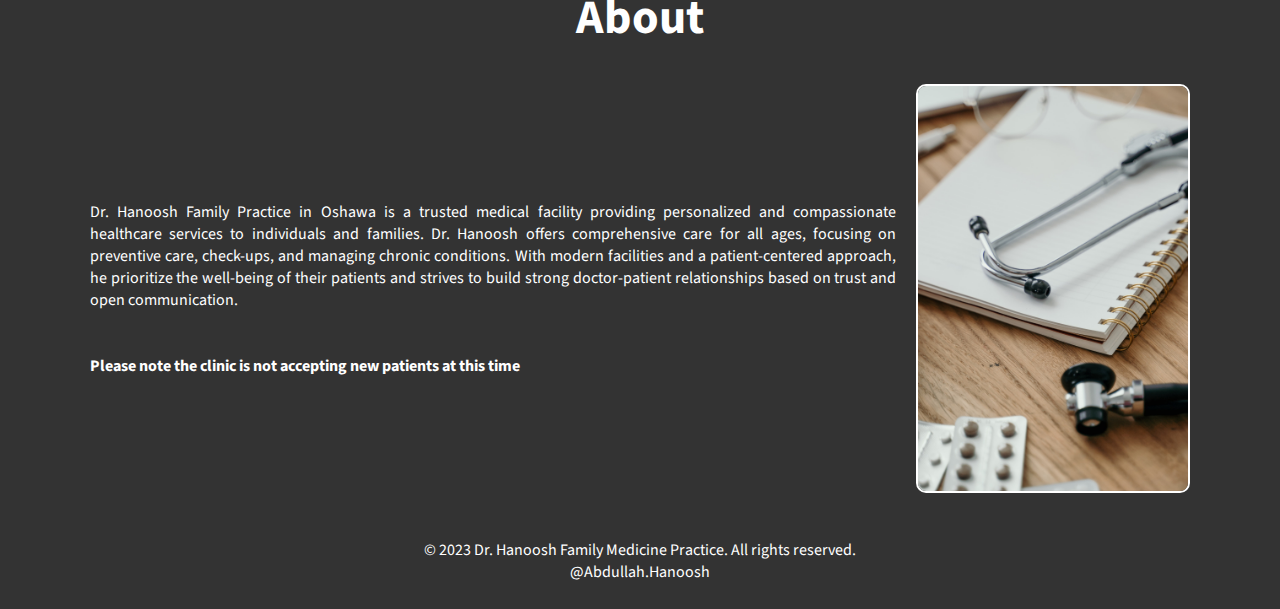
==== commit 8efa785c: "Update index.html" ====
--- a/index.html
+++ b/index.html
@@ -1,4 +1,4 @@
-<!DOCTYPE html>
+﻿ <!DOCTYPE html>
 <html lang="en">
 <head>
     <meta charset="UTF-8">
@@ -217,6 +217,18 @@
 
     </section>
     <hr />
+    <section id="announcement">
+        <div style="display: flex; justify-content: center; align-items: center; margin-top: 5%;">
+            <img src="truck.gif" alt="Moving Truck" style="width: 60px; height: auto; margin-right: 10px;">
+            <h1 style="margin: 0;"><b>We're Moving!</b></h1>
+        </div>
+
+        <p style="font-size:large; padding-left:11% ; padding-right: 11%; margin-bottom:5%">
+            We are excited to announce that Dr. Hanoosh's Family Medicine Practice is moving to a new office. You can find us at 1615 Dundas St E, Whitby on July 2, 2024 . We look forward to welcoming you to our new, improved facility where we will continue to provide the highest quality of care.
+        </p>
+        </div>
+    </section>
+    <hr />
 
     <h1 style="align-content:center; margin-top:5%; left:50%" id="hours"><b>Hours</b></h1>
     <div style="padding:5%; margin-top:-2%;" id="hrs">
@@ -235,7 +247,7 @@
             </tr>
             <tr>
                 <td>Wednesday</td>
-                <td>9 a.m.–4 p.m.</td>
+                <td>12 p.m.–8 p.m.</td>
             </tr>
             <tr>
                 <td>Thursday</td>
@@ -243,7 +255,7 @@
             </tr>
             <tr>
                 <td>Friday</td>
-                <td>Closed</td>
+                <td>9a.m.–2:30 p.m.</td>
             </tr>
             <tr>
                 <td>Saturday</td>
@@ -251,7 +263,7 @@
             </tr>
             <tr>
                 <td>Sunday</td>
-                <td>10 a.m.–2 p.m.</td>
+                <td>Closed.</td>
             </tr>
         </table>
     </div>
@@ -366,4 +378,4 @@
 
 </body>
 
-</html>+</html>
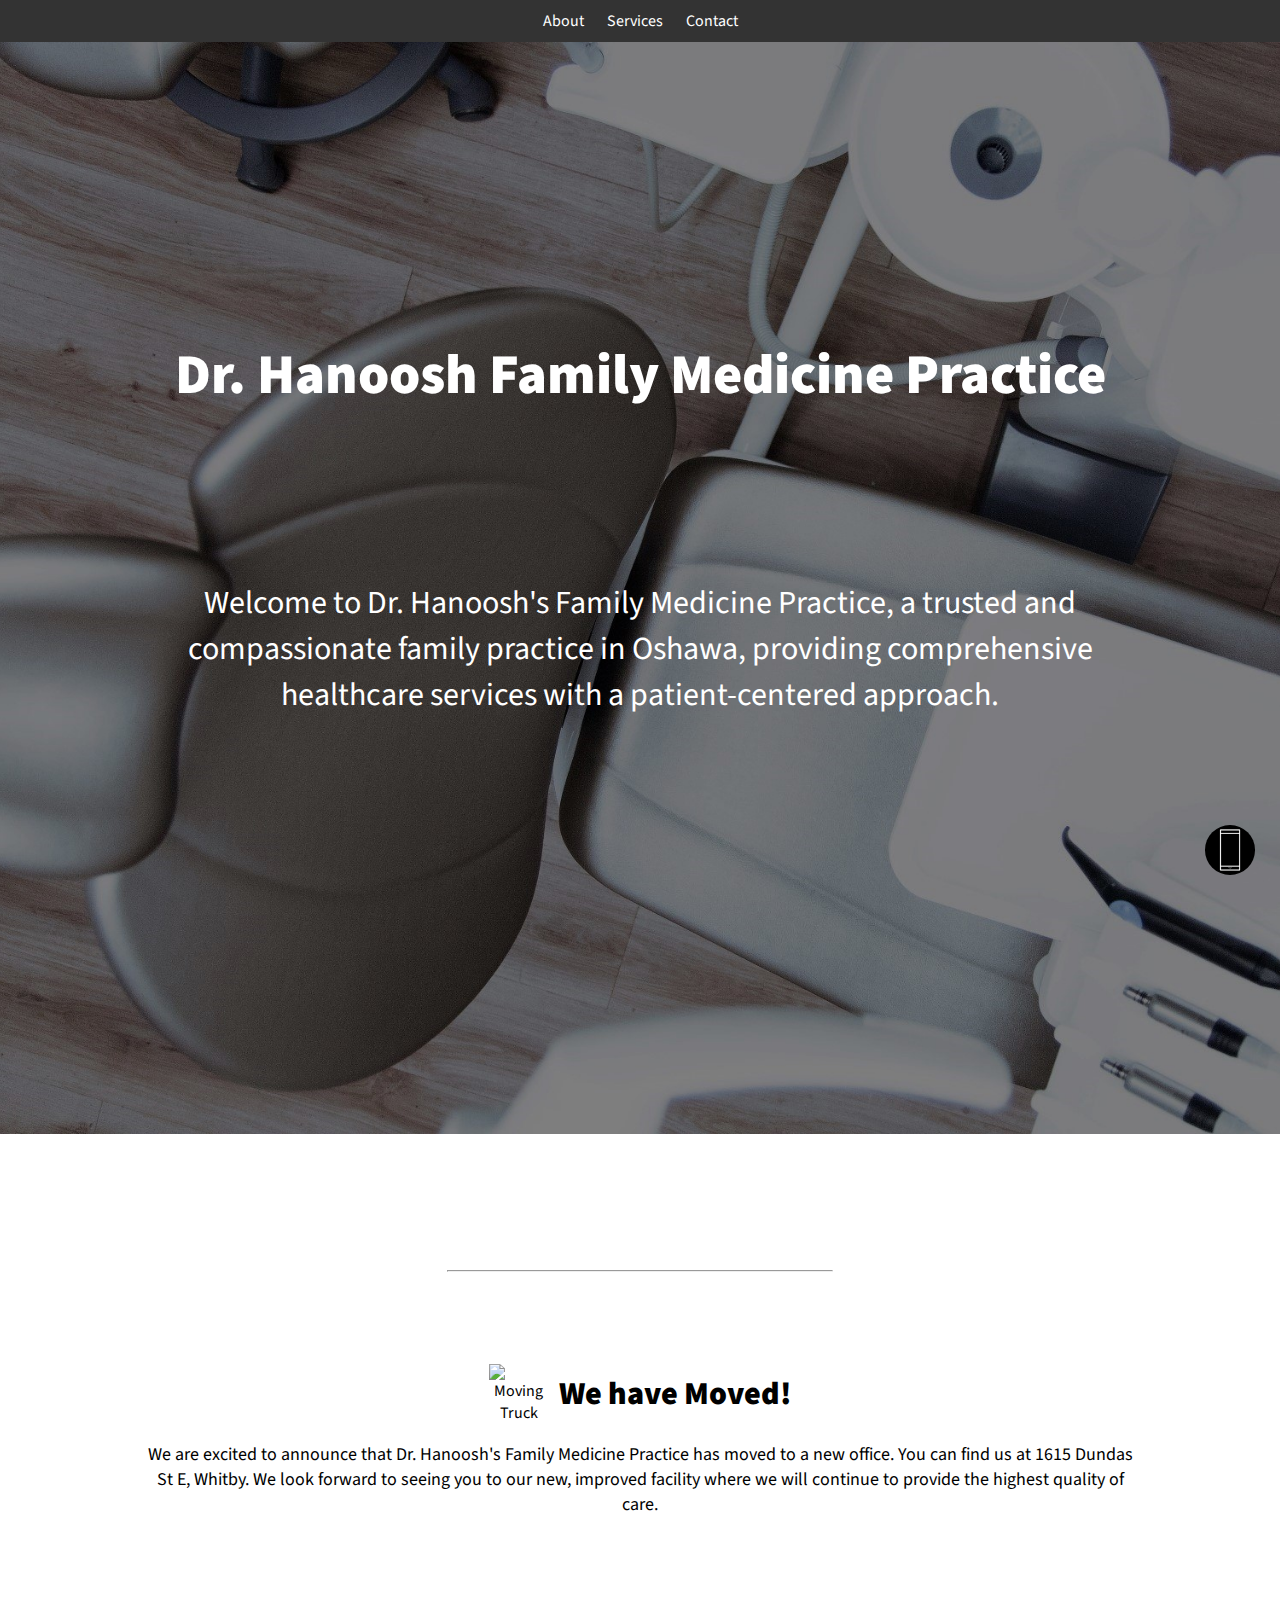
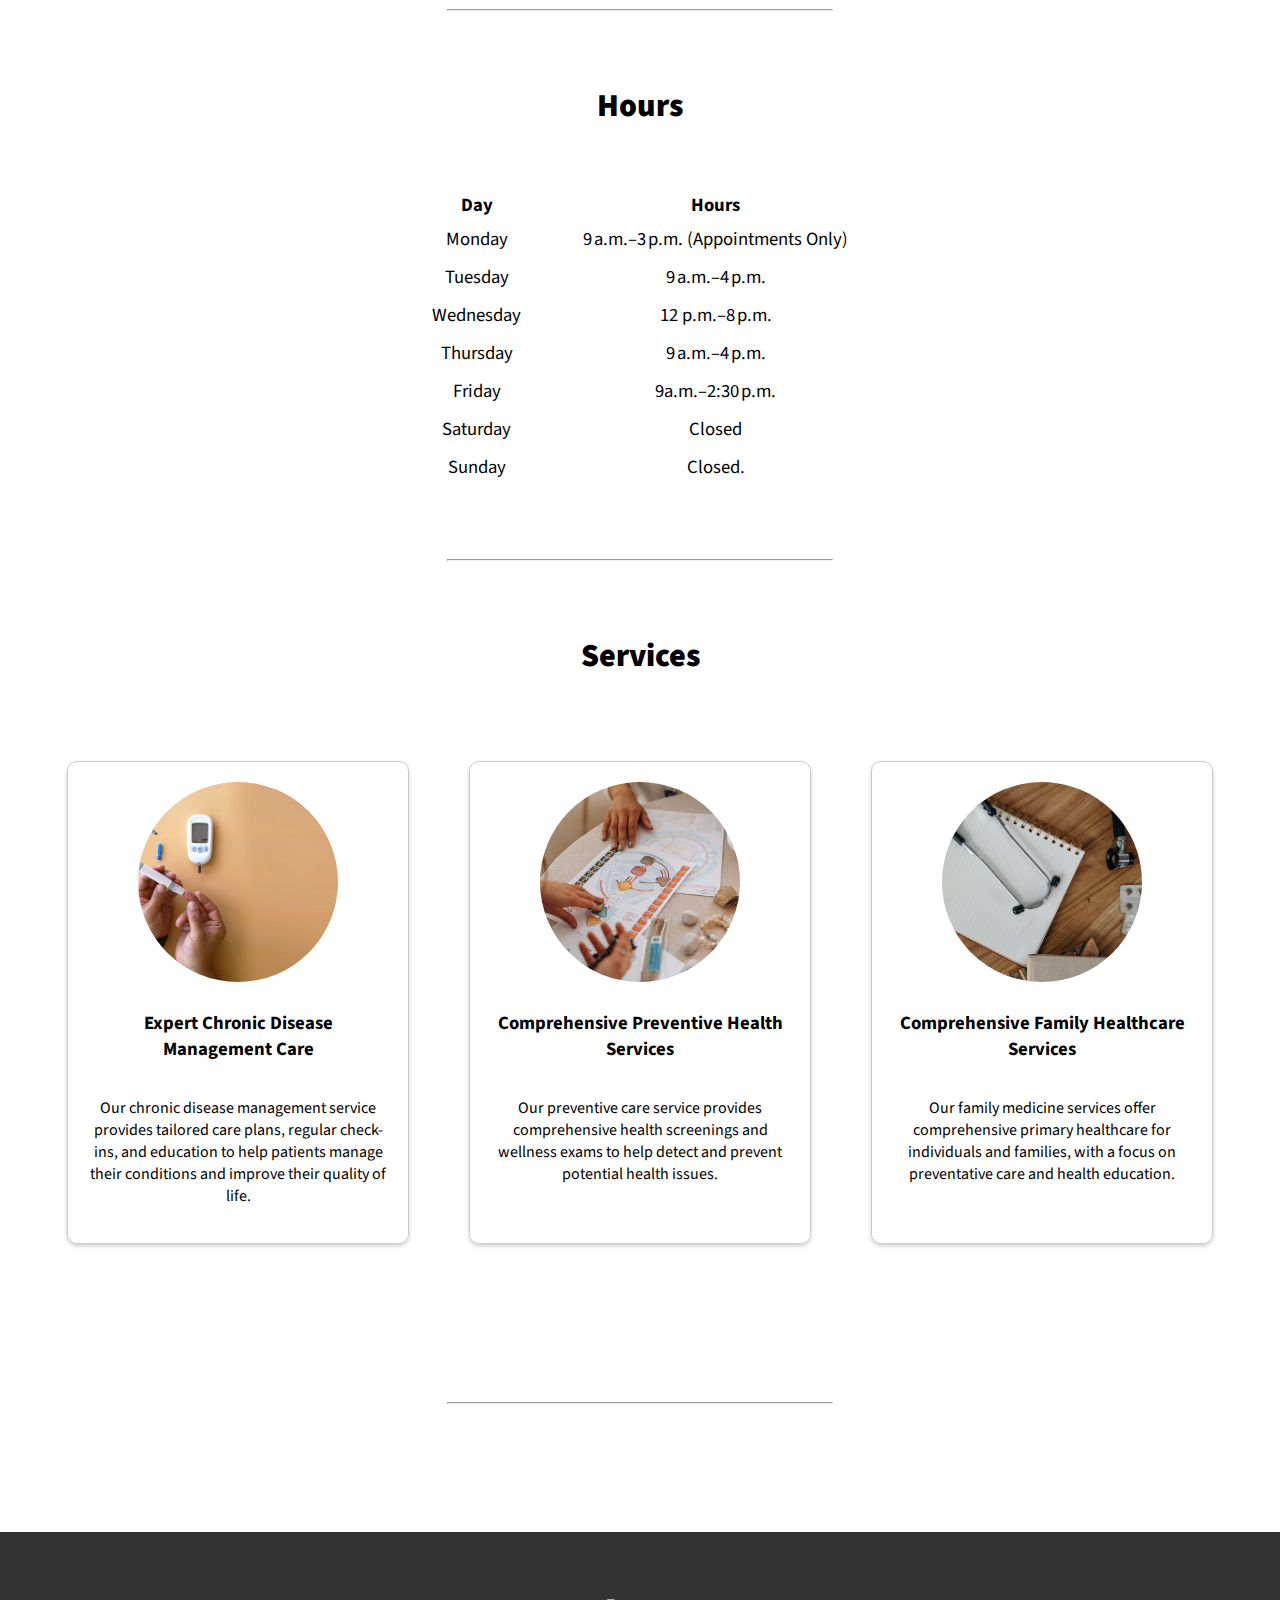
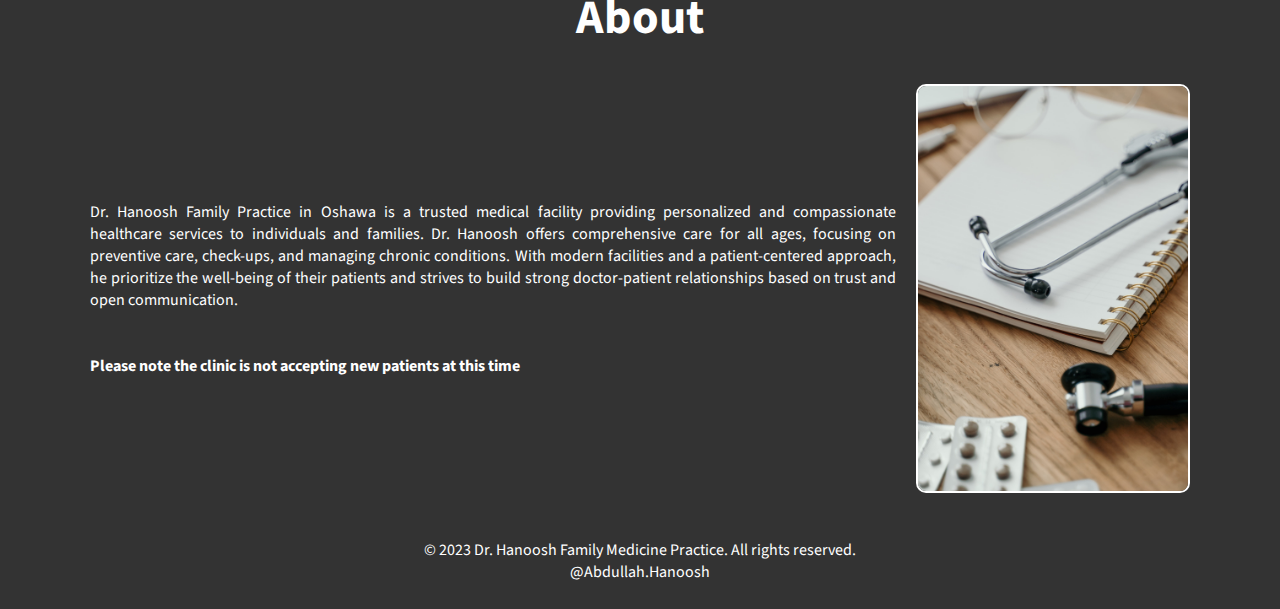
==== commit 470455bb: "Update index.html" ====
--- a/index.html
+++ b/index.html
@@ -1,4 +1,4 @@
-﻿ <!DOCTYPE html>
+ <!DOCTYPE html>
 <html lang="en">
 <head>
     <meta charset="UTF-8">
@@ -220,11 +220,11 @@
     <section id="announcement">
         <div style="display: flex; justify-content: center; align-items: center; margin-top: 5%;">
             <img src="truck.gif" alt="Moving Truck" style="width: 60px; height: auto; margin-right: 10px;">
-            <h1 style="margin: 0;"><b>We're Moving!</b></h1>
+            <h1 style="margin: 0;"><b>We have Moved!</b></h1>
         </div>
 
         <p style="font-size:large; padding-left:11% ; padding-right: 11%; margin-bottom:5%">
-            We are excited to announce that Dr. Hanoosh's Family Medicine Practice is moving to a new office. You can find us at 1615 Dundas St E, Whitby on July 2, 2024 . We look forward to welcoming you to our new, improved facility where we will continue to provide the highest quality of care.
+            We are excited to announce that Dr. Hanoosh's Family Medicine Practice has moved to a new office. You can find us at 1615 Dundas St E, Whitby. We look forward to seeing you to our new, improved facility where we will continue to provide the highest quality of care.
         </p>
         </div>
     </section>
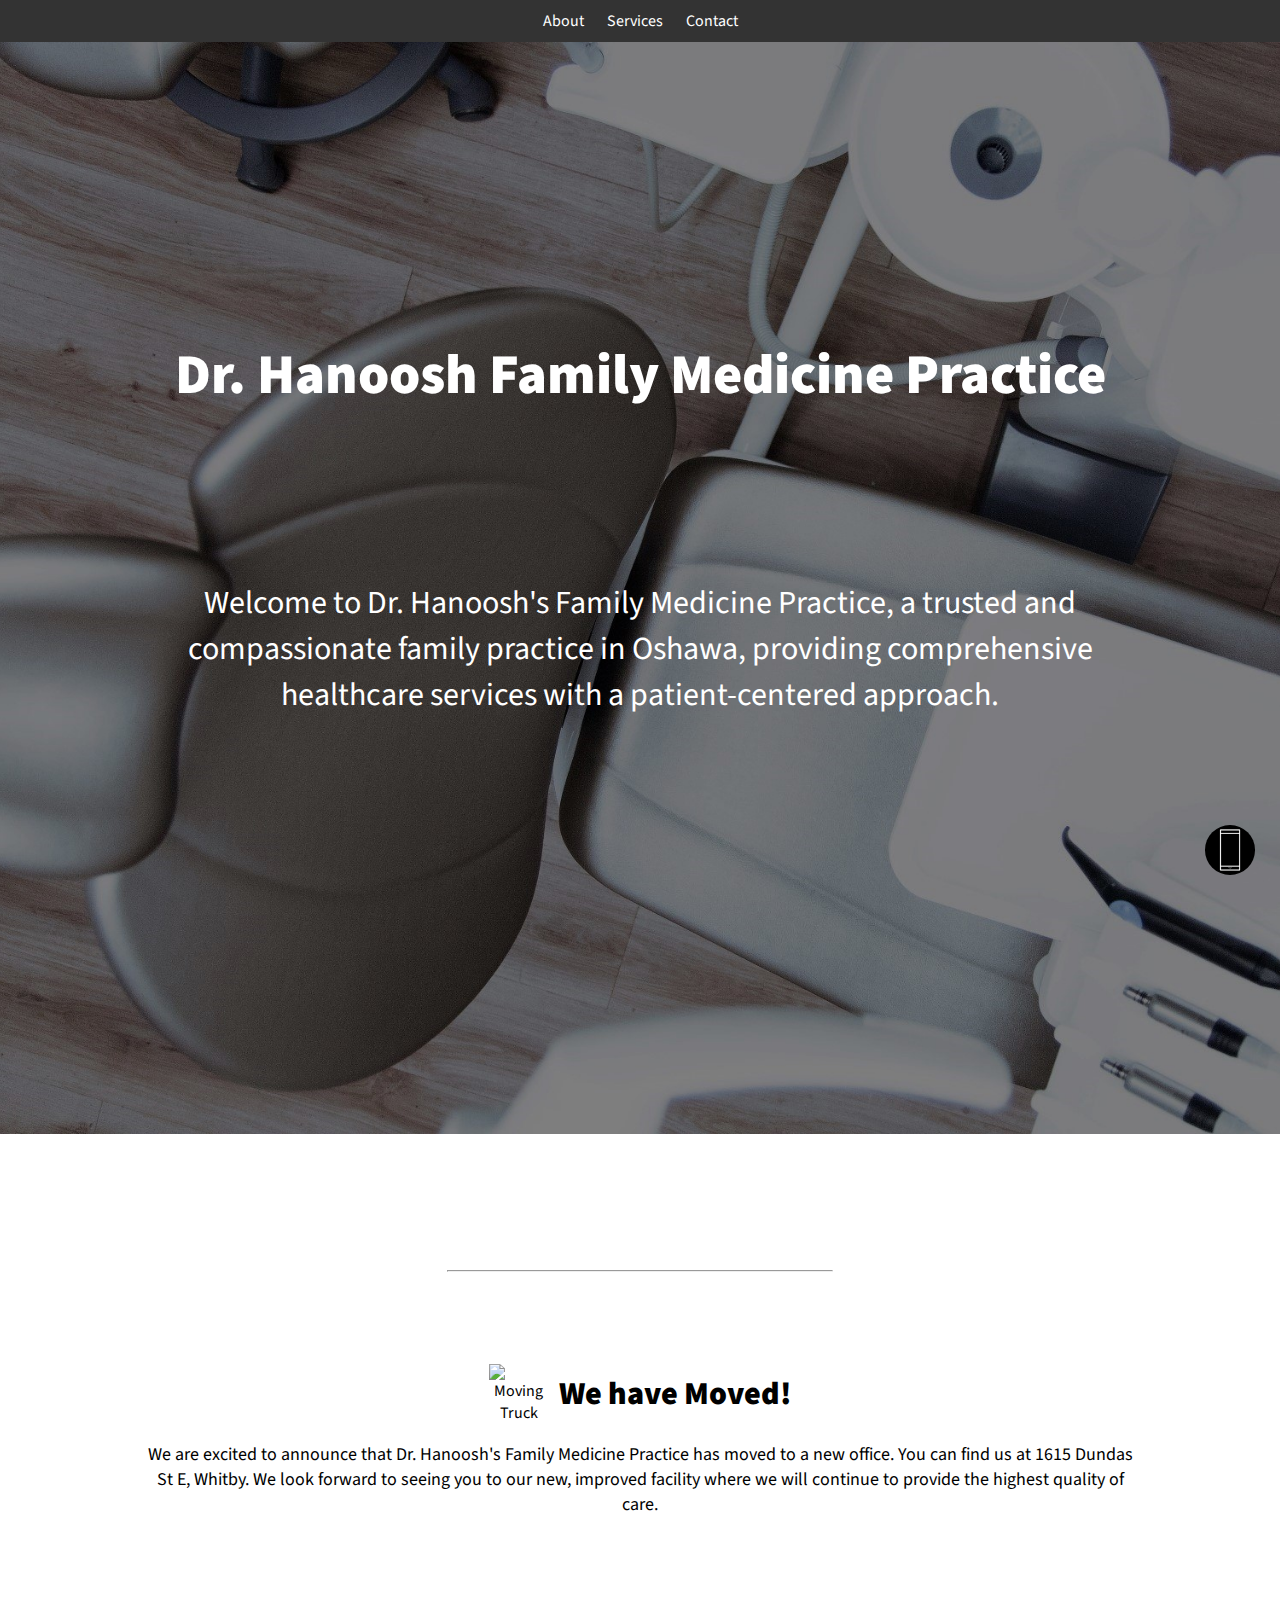
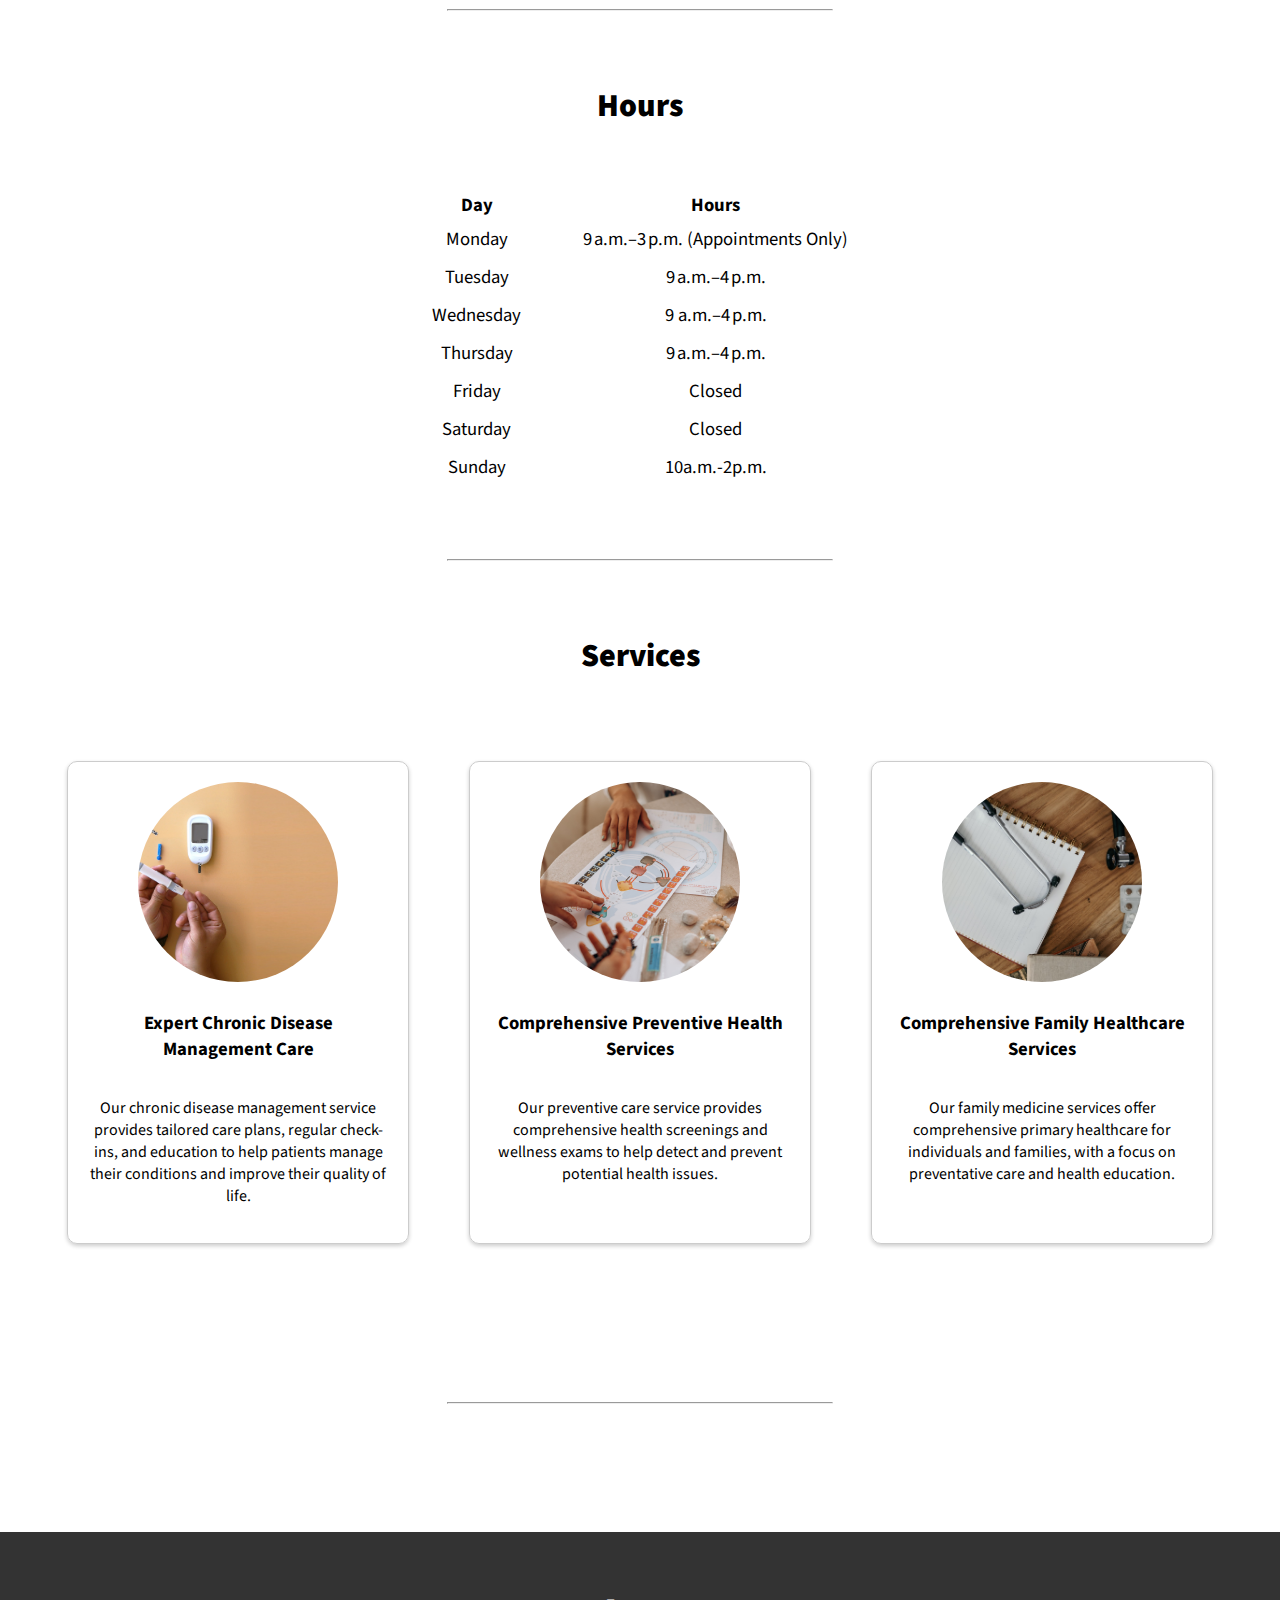
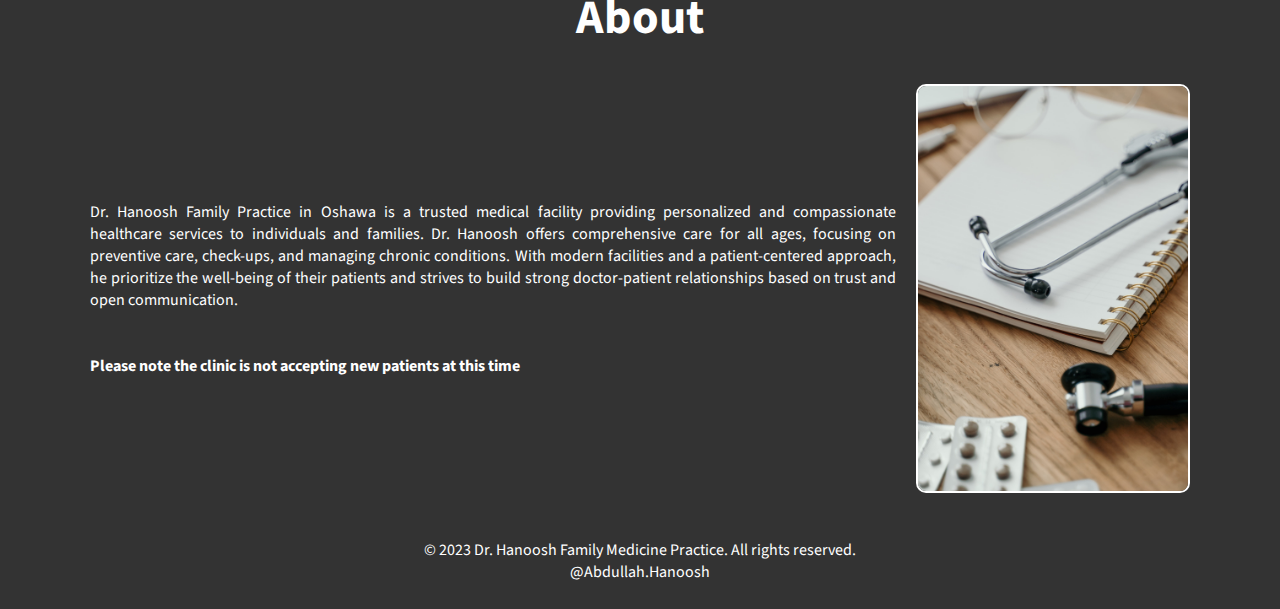
==== commit a9383378: "Update index.html" ====
--- a/index.html
+++ b/index.html
@@ -247,7 +247,7 @@
             </tr>
             <tr>
                 <td>Wednesday</td>
-                <td>12 p.m.–8 p.m.</td>
+                <td>9 a.m.–4 p.m.</td>
             </tr>
             <tr>
                 <td>Thursday</td>
@@ -255,7 +255,7 @@
             </tr>
             <tr>
                 <td>Friday</td>
-                <td>9a.m.–2:30 p.m.</td>
+                <td>Closed</td>
             </tr>
             <tr>
                 <td>Saturday</td>
@@ -263,7 +263,7 @@
             </tr>
             <tr>
                 <td>Sunday</td>
-                <td>Closed.</td>
+                <td>10a.m.-2p.m.</td>
             </tr>
         </table>
     </div>
